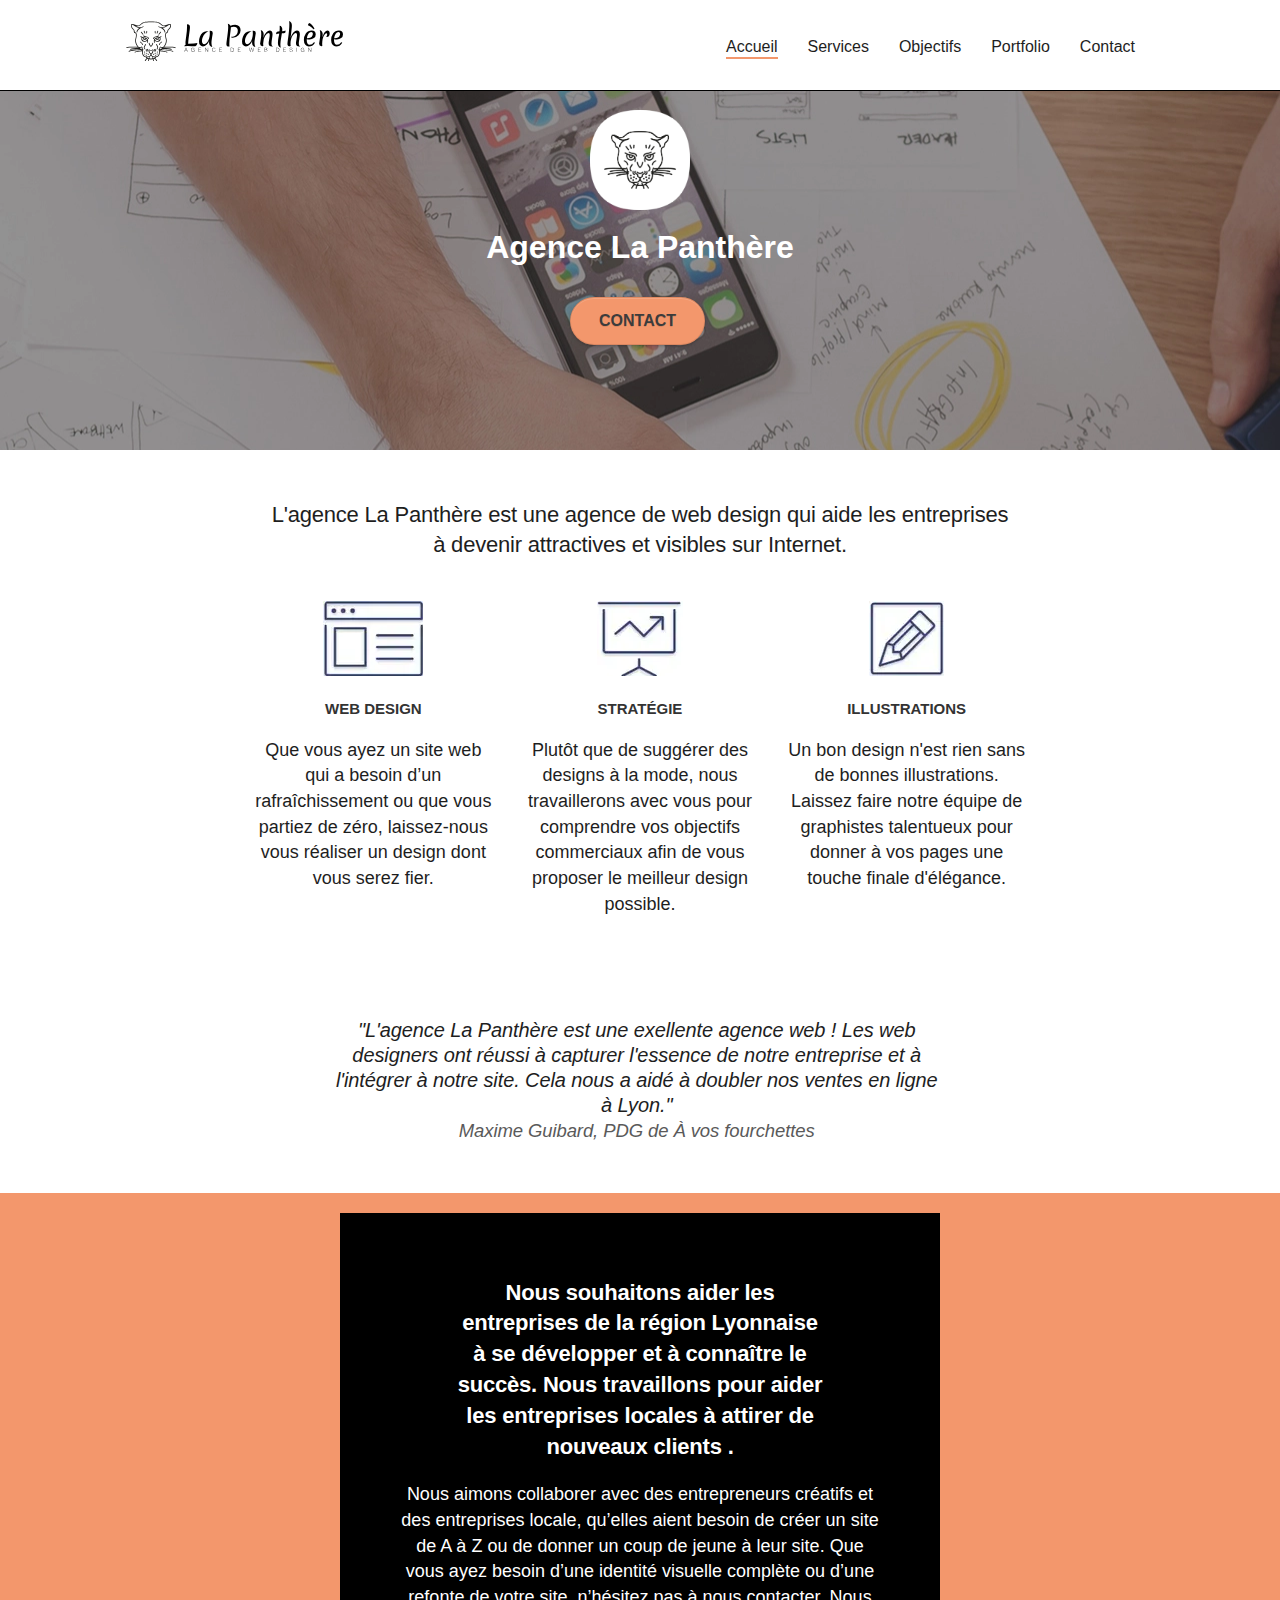
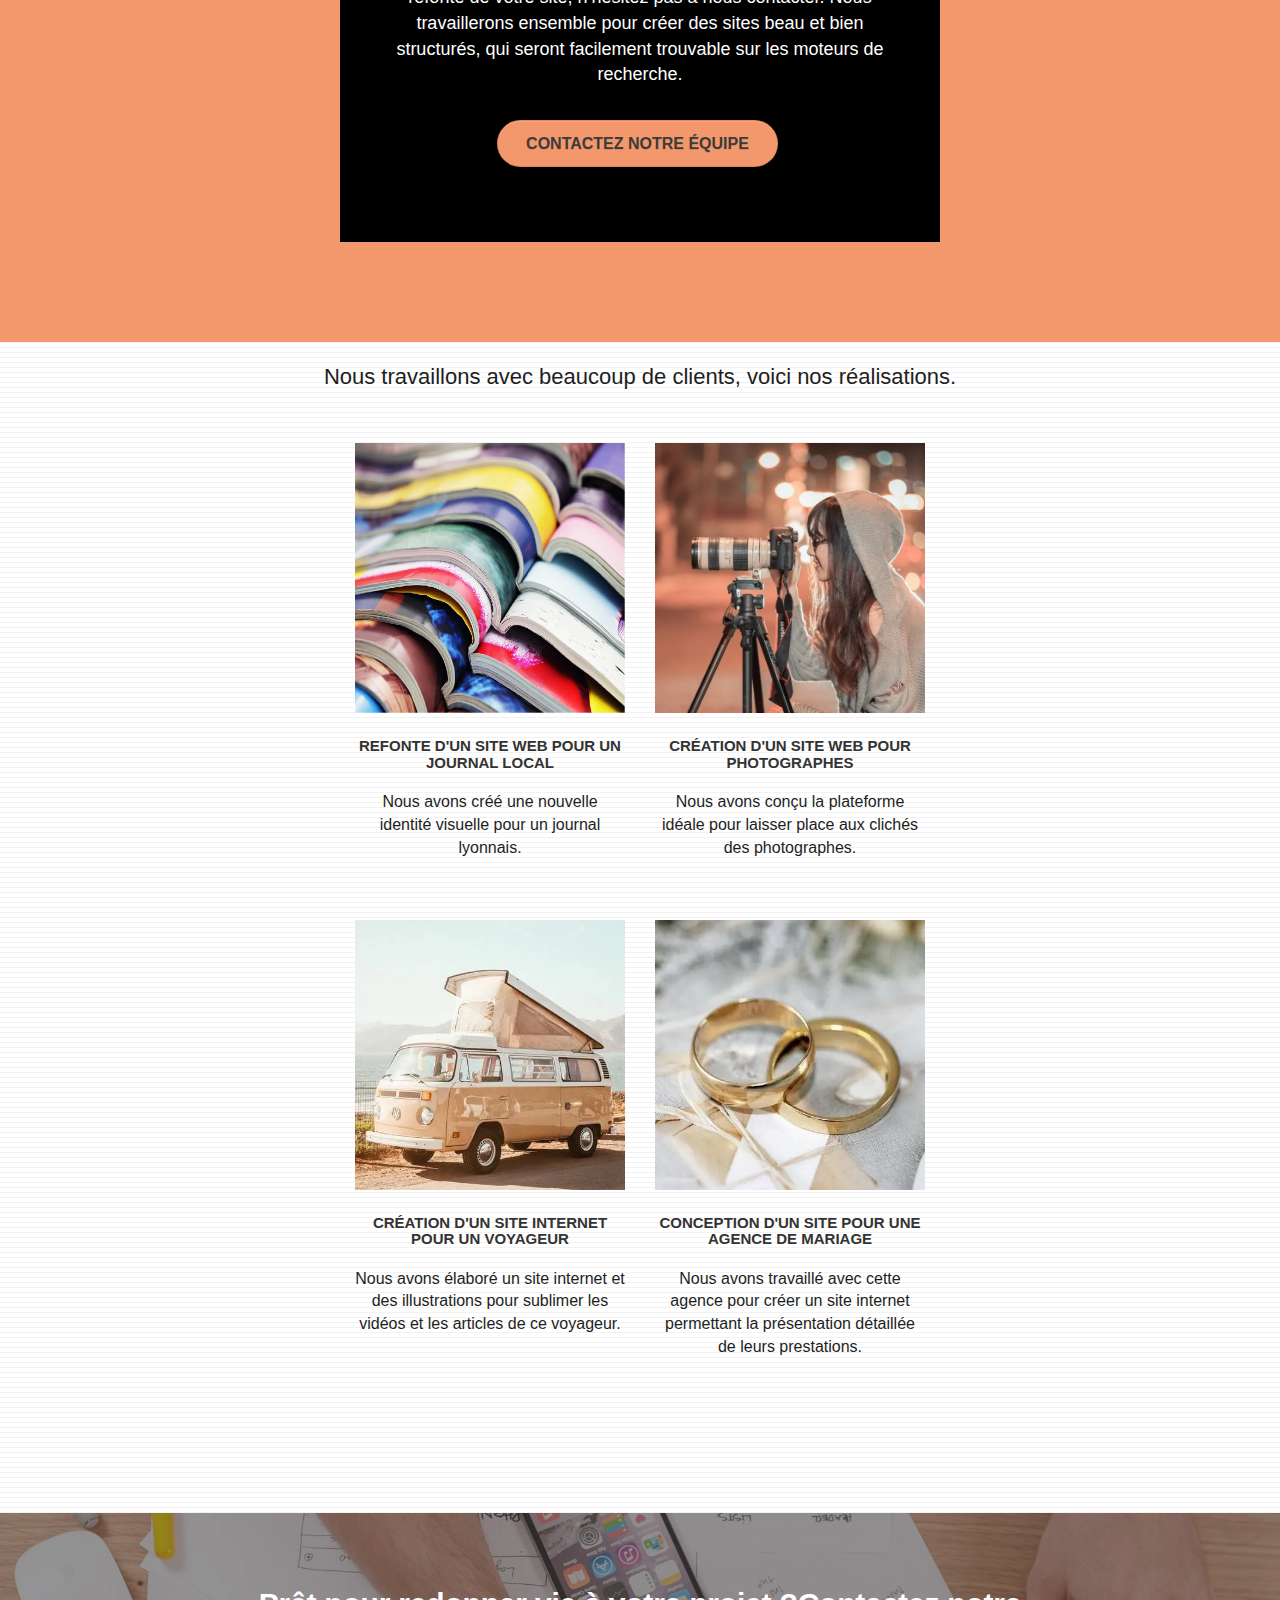
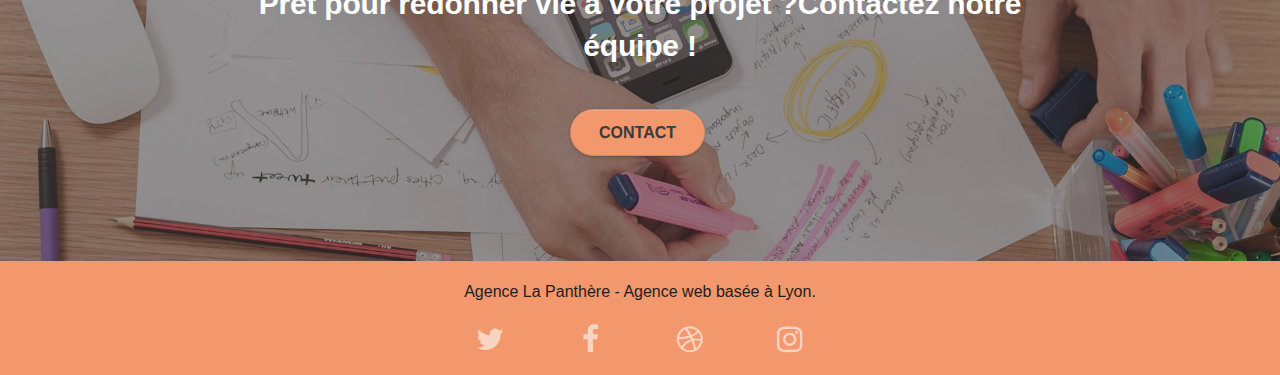
==== index.html @ 931d586c "minification css et bootstrap" ====
<!doctype html>
<html lang="fr">
<head>
    <meta charset="UTF-8">
	<meta name=”robots” content=”index,follow”>
    <meta name="description" content="La Panthere, la meilleure agence webdesign située à Lyon, experte dans la création des sites web pour votre succès.">
    <meta name="viewport" content="width=device-width, initial-scale=1.0, viewport-fit=cover">
    <link rel="shortcut icon" type="image/png" href="favicon.jpg">
    
	<link rel="stylesheet" type="text/css" href="./css/bootstrap-min.css">
	<link rel="stylesheet" type="text/css" href="./css/font-awesome.css">
	<link rel="stylesheet" type="text/css" href="./css/style-min.css">
	
    
	<script src="./js/jquery-2.1.0.js"></script>
	<script src="./js/bootstrap.js"></script>
	<script src="./js/blocs.js"></script>
	<script src="./js/jquery.touchSwipe.js" defer></script>
	<script src="./js/gmaps.js"></script>

    <title>Agence la panthère, meilleure entreprise de webdesign à Lyon</title>

    
<!-- Analytics -->

<!-- Google tag (gtag.js) -->
<script async src="https://www.googletagmanager.com/gtag/js?id=G-HRNPYXN7DV" defer></script>
<script>
  window.dataLayer = window.dataLayer || [];
  function gtag(){dataLayer.push(arguments);}
  gtag('js', new Date());

  gtag('config', 'G-HRNPYXN7DV');
</script>
 
<!-- Analytics END -->
    
</head>
<body>
<!-- Principal conteneur -->
<main class="page-container" id="Accueil">
	<!-- header -->
	<header class="bloc bgc-white l-bloc" id="bloc-0">
	  <div class="container bloc-sm">
		<nav class="navbar row">
		  <div class="navbar-header">
			<!-- <a class="navbar-brand" href="https://la-panthere.fr"
			  > -->
			  <img src="img/agence-la-panthere-monochrome.svg" alt="Logo de l'agence La Panthère de web design à Lyon, elle représente une tête de panthère" height="40">
		  <!-- </a> -->
			<button id="nav-toggle"type="button"class="ui-navbar-toggle navbar-toggle"data-toggle="collapse"data-target=".navbar-1">
			  <span class="sr-only">Toggle navigation</span>
			  <span class="icon-bar"></span>
			  <span class="icon-bar"></span>
			  <span class="icon-bar"></span>
			</button>
		  </div>
		  <div class="collapse navbar-collapse navbar-1 special-dropdown-nav">
			<ul class="site-navigation nav navbar-nav">
			 <li>
				<a href="#Accueil" class="item-nav item-nav1 active">Accueil</a>
			 </li>
			 <li>
				<a href="#Services" class="item-nav item-nav2">Services</a>
			 </li>
			 <li>
				<a href="#Objectifs"  class="item-nav item-nav3">Objectifs</a>
			 </li>
			 <li>
				<a href="#Portfolio" class="item-nav item-nav4" >Portfolio</a>
			 </li>
			 <li>
				<a href="contact.html" class="item-nav">Contact</a>
			 </li>
			</ul>
		  </div>
		</nav>
	  </div>
	</header>
	<!-- header END -->

	

	<!-- bloc-1-presentation -->
	<section class="bloc bgc-dark-slate-blue bg-banniere d-bloc bg-t-edge bloc-bg-texture texture-paper b-parallax"id="bloc-1-hero">
	  <div class="container bloc-lg">
		<div class="row tight-width-whitespace">
		  <div class="col-sm-12">
			<img src="img/logo.png"class="center-block image-resize-mode"width="100" alt="Agence La Panthère logo"/>
			<h1 class="text-center hero-bloc-text tc-white">
			  Agence La Panthère
			</h1>
			<form action="contact.html" class="text-center">
				<button type="submit" class="btn btn-lg btn-clean btn-rd cta-hero btn-atomic-tangerine">
				  Contact
				</button>
			</form>
		  </div>
		</div>
	  </div>
	</section>
	<!-- bloc-1-presentation END -->

	<!-- bloc-2-services -->
	<section class="bloc bgc-white l-bloc" id="Services">
	  <div class="container bloc-md">
		<div class="row">
		  <div class="col-sm-12 text-center">
			<h2>
			  L'agence La Panthère est une agence de web design qui aide les
			  entreprises à devenir attractives et visibles sur Internet.
			</h2>
		  </div>
		</div>
		<div class="row voffset-lg med-width-whitespace">
		  <div class="col-sm-4">
			<div class="text-center">
				<img src="img/icon1.webp" width="100" height="75" alt="Image représentant le Web Design">
			</div>
			<h3 class="mg-md text-center">Web design</h3>
			<p class="text-center font-18">
			  Que vous ayez un site web qui a besoin d&rsquo;un
			  rafraîchissement ou que vous partiez de zéro, laissez-nous vous
			  réaliser un design dont vous serez fier.
			</p>
		  </div>
		  <div class="col-sm-4">
			<div class="text-center">
				<img src="img/icon2.webp" width="86" height="75" alt="Image représentant la stratégie">
			</div>
			<h3 class="mg-md text-center">Stratégie</h3>
			<p class="text-center font-18">
			  Plutôt que de suggérer des designs à la mode, nous travaillerons
			  avec vous pour comprendre vos objectifs commerciaux afin de vous
			  proposer le meilleur design possible.<br />
			</p>
		  </div>
		  <div class="col-sm-4">
			<div class="text-center">
				<img src="img/icon3.webp" width="75" height="75" alt="Image représentant les illustrations">
			</div>
			<h3 class="mg-md text-center">Illustrations</h3>
			<p class="text-center font-18">
			  Un bon design n'est rien sans de bonnes illustrations. Laissez
			  faire notre équipe de graphistes talentueux pour donner à vos
			  pages une touche finale d'élégance.
			</p>
		  </div>
		</div>
		<div class="row voffset-lg voffset">
		  <div class="col-xs-12 col-md-8 col-md-offset-2 text-center">
			<blockquote>
			  <p class="font-20">
				"L'agence La Panthère est une exellente agence web ! Les web
				designers ont réussi à capturer l'essence de notre entreprise
				et à l'intégrer à notre site. Cela nous a aidé à doubler nos
				ventes en ligne à Lyon." <br />
				<span class="citation_author">Maxime Guibard, PDG de À vos fourchettes</span>
			  </p>
			</blockquote>
		  </div>
		</div>
	  </div>
	</section>
	<!-- bloc-2-services END -->

	<!--bloc-3- Objectives -->
	<section class="bloc tc-white bgc-atomic-tangerine bg-presentation d-bloc bloc-bg-texture texture-paper b-parallax"id="Objectifs">
	  <div class="container bloc-lg">
		<div class="row tight-width-whitespace black-background">
		  <div class="col-sm-12">
			<h2 class="mg-md text-center tc-white">
			  Nous souhaitons aider les entreprises de la région Lyonnaise à
			  se développer et à connaître le succès. Nous travaillons pour
			  aider les entreprises locales à attirer de nouveaux clients .<br />
			</h2>
			<p class="text-center white font-18">
			  Nous aimons collaborer avec des entrepreneurs créatifs et des
			  entreprises locale, qu’elles aient besoin de créer un site de A
			  à Z ou de donner un coup de jeune à leur site. Que vous ayez
			  besoin d’une identité visuelle complète ou d’une refonte de
			  votre site, n’hésitez pas à nous contacter. Nous travaillerons
			  ensemble pour créer des sites beau et bien structurés, qui
			  seront facilement trouvable sur les moteurs de recherche.
			  
			  <form action="contact.html" class="text-center">
				<button type="submit" class="btn btn-lg btn-clean btn-rd cta-hero btn-atomic-tangerine">
				  Contactez notre équipe
				</button>
			</form>
			  <br />
			</p>
		  </div>
		</div>
	  </div>
	</section>
	<!--bloc-3- Objectives END -->

	<!--bloc-4- Portfolio -->
	<section class="bloc bgc-white bg-lines-h2-bg bg-repeat l-bloc"id="Portfolio">
	  <div class="container bloc-lg">
		<div class="row">
		  <div class="col-sm-12 text-center">
			<h2>
			  Nous travaillons avec beaucoup de clients, voici nos
			  réalisations.
			</h2>
		  </div>
		</div>
		<div class="row tight-width-whitespace portfolio-row">
		  <div class="col-sm-6">
			<a href="#"data-lightbox="img/1.webp"data-gallery-id="gallery-1"data-caption="Refonte d'un site web pour un journal local"data-frame="snapshot-lb">
			  <img src="img/1.webp"alt="image représentant la refonte d'un site web journal"class="img-responsive portfolio-thumb" width="270" height="270" loading="lazy">
			</a>
			<h3 class="mg-md text-center">
			  Refonte d'un site web pour un journal local
			</h3>
			<p class="text-center font-16">
			  Nous avons créé une nouvelle identité visuelle pour un journal
			  lyonnais.
			</p>
		  </div>
		  <div class="col-sm-6">
			<a href="#"data-lightbox="img/2.webp"data-gallery-id="gallery-1"data-caption="Création d'un site web pour photographes"data-frame="snapshot-lb">
			  <img src="img/2.webp"class="img-responsive portfolio-thumb"alt="image représentant la création d'un site web pour photographes" width="270" height="270" loading="lazy">
			</a>
			<h3 class="mg-md text-center">
			  Création d'un site web pour photographes
			</h3>
			<p class="text-center font-16">
			  Nous avons conçu la plateforme idéale pour laisser place aux
			  clichés des photographes.
			</p>
		  </div>
		</div>
		<div class="row tight-width-whitespace portfolio-row">
		  <div class="col-sm-6">
			<a href="#"data-lightbox="img/3.webp"data-gallery-id="gallery-1"data-caption="Création d'un site internet pour un voyageur"data-frame="snapshot-lb">
			  <img src="img/3.webp"class="img-responsive portfolio-thumb"alt="image représentant la création d'un site web pour voyageur" width="270" height="270" loading="lazy">
			</a>
			<h3 class="mg-md text-center">
			  Création d'un site internet pour un voyageur
			</h3>
			<p class="font-16 text-center">
			  Nous avons élaboré un site internet et des illustrations pour
			  sublimer les vidéos et les articles de ce voyageur.
			</p>
		  </div>
		  <div class="col-sm-6">
			<a href="#"data-lightbox="img/4.webp"data-gallery-id="gallery-1"data-caption="Conception d'un site pour une agence de mariage"data-frame="snapshot-lb">
				<img src="img/4.webp"class="img-responsive portfolio-thumb"alt="image représentant la création d'un site web pour agence de mariage" width="270" height="270" loading="lazy">
		   </a>
			<h3 class="mg-md text-center">
			  Conception d'un site pour une agence de mariage
			</h3>
			<p class="font-16 text-center">
			  Nous avons travaillé avec cette agence pour créer un site
			  internet permettant la présentation détaillée de leurs
			  prestations.
			</p>
		  </div>
		</div>
	  </div>
	</section>
	<!--bloc-4- Portfolio END -->

	<!-- bloc-5-cta -->
	<section class="bloc bgc-dark-slate-blue bg-banniere d-bloc bloc-bg-texture texture-paper "id="bloc-5-cta">
	  <div class="container bloc-lg">
		<div class="row">
		  <h2 class="mg-md font-30 text-center ">
			Prêt pour redonner vie à votre projet ?Contactez notre
			équipe !
		  </h2>
			<form action="contact.html" class="col-sm-12 text-center">
				<button type="submit" class="btn btn-lg btn-clean btn-rd cta-hero btn-atomic-tangerine">
				  Contact
				</button>
			</form>
		</div>
	  </div>
	</section>
	<!-- bloc-5-cta END -->

	<!-- Footer - bloc-8 -->
	<footer class="bloc bgc-atomic-tangerine d-bloc" id="bloc-8">
	  <div class="container bloc-sm">
		<div class="row">
		  <div class="col-sm-12">
			<p class="text-center font-16 black margin">
			  Agence La Panthère - Agence web basée à Lyon.<br />
			</p>
			<div class="row row-social row-no-gutters social">
			  <div class="col-sm-3">
				<div class="text-center">
				  <a id="twitter"
					href="https://twitter.com/"
					aria-label="logo twitter"
					class="social icon-social">
					<span class="fa fa-twitter icon-md"></span>
				  </a>
				</div>
			  </div>
			  <div class="col-sm-3">
				<div class="text-center">
				  <a id="facebook"
					href="https://fr-fr.facebook.com/"
					class="social icon-social"
					aria-label="logo facebook">
					<span class="fa fa-facebook icon-md"></span>
				  </a>
				</div>
			  </div>
			  <div class="col-sm-3">
				<div class="text-center">
				  <a id="dribbble"
					href="https://dribbble.com/"
					class="social icon-social"
					aria-label="logo dribbble">
					<span class="fa fa-dribbble icon-md"></span>
				  </a>
				</div>
			  </div>
			  <div class="col-sm-3">
				<div class="text-center">
				  <a id="instagram"
					href="https://www.instagram.com/"
					class="social icon-social"
					aria-label="logo instagram">
					<span class="fa fa-instagram icon-md"></span>
				  </a>
				</div>
			  </div>
			</div>
		  </div>
		</div>
	  </div>
	</footer>
	<!-- Footer - bloc-8 END -->
</main>
<!-- Principal conteneur END -->
 </body>
</html>
---- css/style-min.css ----
body{margin:0;padding:0;background:#FFF;overflow-x:hidden;-webkit-font-smoothing:antialiased;-moz-osx-font-smoothing:grayscale}.font-30{font-size:30px}.font-20{font-size:20px}.font-18{font-size:18px}.font-16{font-size:16px}a,button{transition:all .3s ease-in-out;outline:none!important}a:hover{text-decoration:none;cursor:pointer}#page-loading-blocs-notifaction{position:fixed;top:0;bottom:0;width:100%;z-index:100000;background:#FFF url(../img/pageload-spinner.gif) no-repeat center center}.bloc{width:100%;clear:both;background:50% 50% no-repeat;padding:0 50px;-webkit-background-size:cover;-moz-background-size:cover;-o-background-size:cover;background-size:cover;position:relative}.bloc .container{padding-left:0;padding-right:0}.bloc-lg{padding:100px 50px}.bloc-md{padding:50px}.bloc-sm{padding:20px 50px}.bg-center,.bg-l-edge,.bg-r-edge,.bg-t-edge,.bg-b-edge,.bg-tl-edge,.bg-bl-edge,.bg-tr-edge,.bg-br-edge,.bg-repeat{-webkit-background-size:auto!important;-moz-background-size:auto!important;-o-background-size:auto!important;background-size:auto!important}.bg-repeat{background:repeat}.bg-t-edge{background:top no-repeat}.bloc-bg-texture::before{content:"";background-size:2px 2px;position:absolute;top:0;bottom:0;left:0;right:0}.texture-paper::before{background-size:280px 280px}.b-parallax{background-attachment:fixed}.d-bloc{color:rgba(255,255,255,.7)}.d-bloc button:hover{color:rgba(255,255,255,.9)}.d-bloc .icon-round,.d-bloc .icon-square,.d-bloc .icon-rounded,.d-bloc .icon-semi-rounded-a,.d-bloc .icon-semi-rounded-b{border-color:rgba(255,255,255,.9)}.d-bloc .divider-h span{border-color:rgba(255,255,255,.2)}.d-bloc .a-btn,.d-bloc .navbar a,.d-bloc .navbar-brand,.d-bloc a .icon-sm,.d-bloc a .icon-md,.d-bloc a .icon-lg,.d-bloc a .icon-xl,.d-bloc h1 a,.d-bloc h2 a,.d-bloc h3 a,.d-bloc h4 a,.d-bloc h5 a,.d-bloc h6 a,.d-bloc p a{color:rgba(255,255,255,.6)}.d-bloc .a-btn:hover,.d-bloc .navbar a:hover,.d-bloc .navbar-brand:hover,.d-bloc a:hover .icon-sm,.d-bloc a:hover .icon-md,.d-bloc a:hover .icon-lg,.d-bloc a:hover .icon-xl,.d-bloc h1 a:hover,.d-bloc h2 a:hover,.d-bloc h3 a:hover,.d-bloc h4 a:hover,.d-bloc h5 a:hover,.d-bloc h6 a:hover,.d-bloc p a:hover{color:rgba(255,255,255,1)}.d-bloc .navbar-toggle .icon-bar{background:rgba(255,255,255,1)}.d-bloc .btn-wire,.d-bloc .btn-wire:hover{color:rgba(255,255,255,1);border-color:rgba(255,255,255,1)}.d-bloc .panel{color:rgba(0,0,0,.5)}.d-bloc .panel button:hover{color:rgba(0,0,0,.7)}.d-bloc .panel icon{border-color:rgba(0,0,0,.7)}.d-bloc .panel .divider-h span{border-color:rgba(0,0,0,.1)}.d-bloc .panel .a-btn{color:rgba(0,0,0,.6)}.d-bloc .panel .a-btn:hover{color:rgba(0,0,0,1)}.d-bloc .panel .btn-wire,.d-bloc .panel .btn-wire:hover{color:rgba(0,0,0,.7);border-color:rgba(0,0,0,.3)}.d-bloc .panel,.l-bloc{color:rgba(0,0,0,.5)}.d-bloc .panel button:hover,.l-bloc button:hover{color:rgba(0,0,0,.7)}.l-bloc .icon-round,.l-bloc .icon-square,.l-bloc .icon-rounded,.l-bloc .icon-semi-rounded-a,.l-bloc .icon-semi-rounded-b{border-color:rgba(0,0,0,.7)}.d-bloc .panel .divider-h span,.l-bloc .divider-h span{border-color:rgba(0,0,0,.1)}.d-bloc .panel .a-btn,.l-bloc .a-btn,.l-bloc .navbar a,.l-bloc .navbar-brand,.l-bloc a .icon-sm,.l-bloc a .icon-md,.l-bloc a .icon-lg,.l-bloc a .icon-xl,.l-bloc h1 a,.l-bloc h2 a,.l-bloc h3 a,.l-bloc h4 a,.l-bloc h5 a,.l-bloc h6 a,.l-bloc p a{color:rgba(0,0,0,.6)}.d-bloc .panel .a-btn:hover,.l-bloc .a-btn:hover,.l-bloc .navbar a:hover,.l-bloc .navbar-brand:hover,.l-bloc a:hover .icon-sm,.l-bloc a:hover .icon-md,.l-bloc a:hover .icon-lg,.l-bloc a:hover .icon-xl,.l-bloc h1 a:hover,.l-bloc h2 a:hover,.l-bloc h3 a:hover,.l-bloc h4 a:hover,.l-bloc h5 a:hover,.l-bloc h6 a:hover,.l-bloc p a:hover{color:rgba(0,0,0,1)}.l-bloc .navbar-toggle .icon-bar{color:rgba(0,0,0,.6)}.d-bloc .panel .btn-wire,.d-bloc .panel .btn-wire:hover,.l-bloc .btn-wire,.l-bloc .btn-wire:hover{color:rgba(0,0,0,.7);border-color:rgba(0,0,0,.3)}.voffset{margin-top:30px}.voffset-lg{margin-top:80px}.row-no-gutters{margin-right:0;margin-left:0}.row.row-no-gutters>[class^="col-"],.row.row-no-gutters>[class*=" col-"]{padding-right:0;padding-left:0}#bloc-1-hero h1{font-size:32px}.navbar{margin-bottom:0;z-index:1}.navbar-brand{height:auto;padding:3px 15px;font-size:25px;font-weight:400;font-weight:600;line-height:44px}.navbar-brand img{max-height:200px;margin:0 5px 0 0;display:inline}.navbar-brand img[src$=svg]{min-width:100px}.nav-center .navbar-brand img{margin:0}.navbar .nav{padding-top:2px;margin-right:-16px;float:right;z-index:1}.nav>li{float:left;margin-top:4px;font-size:16px}.navbar-nav .open .dropdown-menu>li>a{text-align:inherit}.nav>li a:hover,.nav>li a:focus{background:transparent}.navbar-toggle{margin:10px 10px 0 0;border:0}.navbar-toggle:hover{background:transparent!important}.navbar-toggle .icon-bar{background-color:rgba(0,0,0,.5);width:26px}.nav-invert .navbar .nav{float:left}.nav-invert .navbar-header,.nav-invert .navbar-brand{float:right;position:relative;z-index:2}@media (min-width:768px){.site-navigation{position:absolute;top:50%;right:20px;transform:translate(0,-50%);-webkit-transform:translateY(-50%)}.nav>li .dropdown-menu a,.nav>li .dropdown-menu a:hover{color:#484848;padding:20px}.nav-invert .site-navigation{left:0;right:0}.nav-center{text-align:center}.nav-center .navbar-header{width:100%}.nav-center .navbar-header,.nav-center .navbar-brand,.nav-center .nav>li{float:none;display:inline-block}.nav-center .site-navigation{position:relative;width:100%;right:0;margin-right:0;margin-top:20px}.nav-center.mini-nav .navbar-toggle{float:none;margin:10px auto 0}}.nav>li>.dropdown a{background:none!important;display:block;padding:14px 15px}nav .caret{margin:0 5px}.dropdown-menu .dropdown-menu{top:-8px;left:100%}.dropdown-menu .dropmenu-flow-right{top:100%;left:0;margin-left:-1px;border-top-left-radius:0;border-top-right-radius:0}.dropdown-menu .dropdown span{border:4px solid #000;border-top-color:transparent;border-right-color:transparent;border-bottom-color:transparent;margin:6px -5px 0 0!important;float:right}.mg-md{margin-top:10px;margin-bottom:20px}.mg-lg{margin-top:10px;margin-bottom:40px}.btn{margin:0 5px 5px 0}.btn.pull-right{margin:0 0 5px 5px}.btn-d,.btn-d:hover,.btn-d:focus{color:#FFF;background:rgba(0,0,0,.3)}button{outline:none!important}.btn-rd{border-radius:40px}.btn-clean{border:1px solid rgba(0,0,0,.08);border-bottom-color:rgba(0,0,0,.1);text-shadow:0 1px 0 rgba(0,0,1,.1);box-shadow:0 1px 3px rgba(0,0,1,.25),inset 0 1px 0 0 rgba(255,255,255,.15)}.icon-md{font-size:30px!important}.icon-lg{font-size:60px!important}.sm-shadow{text-shadow:0 1px 2px rgba(0,0,0,.3)}.panel-sq,.panel-sq .panel-heading,.panel-sq .panel-footer{border-radius:0}.panel-rd{border-radius:30px}.panel-rd .panel-heading{border-radius:29px 29px 0 0}.panel-rd .panel-footer{border-radius:0 0 29px 29px}.form-control{border-color:rgba(0,0,0,.1);box-shadow:none}.scrollToTop{width:40px;height:40px;position:fixed;bottom:20px;right:20px;opacity:0;z-index:500;transition:all .3s ease-in-out}.scrollToTop span{margin-top:6px}.showScrollTop{font-size:14px;opacity:1}a[data-lightbox]{position:relative;display:block;text-align:center}a[data-lightbox]:hover::before{content:"+";font-family:"HelveticaNeue-Light","Helvetica Neue Light","Helvetica Neue",Helvetica,Arial;font-size:32px;width:50px;height:50px;margin-left:-25px;border-radius:50%;background:rgba(0,0,0,.6);color:#FFF;font-weight:100;z-index:1;position:absolute;top:50%;transform:translateY(-50%);-webkit-transform:translateY(-50%)}a[data-lightbox]:hover img{opacity:.6;-webkit-animation-fill-mode:none;animation-fill-mode:none}#lightbox-modal{display:flex;align-items:center}#lightbox-modal .modal-dialog{width:90%;max-width:900px;margin:0 auto 0}#lightbox-modal .modal-dialog img{max-height:90vh;margin:0 auto}.lightbox-caption{padding:20px;color:#FFF;background:rgba(0,0,0,.5);position:absolute;left:15px;right:15px;bottom:5px;display:flex;justify-content:center}.close-lightbox{color:#FFF;font-size:30px;position:absolute;top:20px;right:20px;z-index:20;background:rgba(0,0,0,.5);border:none;line-height:30px;padding:0 9px 5px;opacity:.3}.close-lightbox:hover,.next-lightbox:hover,.prev-lightbox:hover{opacity:1;color:#FFF}.next-lightbox,.prev-lightbox{font-size:20px;color:rgba(255,255,255,.9);background:rgba(0,0,0,.5);transition:all .2s ease-in-out;position:absolute;top:45%;z-index:1;opacity:.4}.next-lightbox{padding:6px 8px 1px 13px;right:25px}.prev-lightbox{padding:6px 13px 1px 10px;left:25px}.snapshot-lb .modal-body{padding-bottom:45px}.snapshot-lb .lightbox-caption{padding:0;color:rgba(0,0,0,.5);background:none}h1,h2,h3,h4,h5,h6,p,label,.btn,a{font-family:"helvetica";font-weight:400;color:rgb(30,30,30)!important}.container{max-width:1000px}.hero-bloc-text{font-size:38px}.hero-bloc-text-sub{font-size:36px}.statement-bloc-text{line-height:26px;font-style:italic;font-size:20px;text-align:center;font-weight:lighter;max-width:520px;margin:auto auto auto auto}p{font-size:16px}.tight-width-whitespace{max-width:600px;margin:auto auto auto auto}.h1{font-size:20px;font-family:"Open Sans"}.cta-hero{margin-top:22px;color:rgb(60,60,60)!important;text-transform:uppercase;padding:12px 28px 12px 28px;font-size:16px;font-weight:700}.social{max-width:400px;margin:auto auto auto auto}h2{font-size:22px;line-height:1.4em}h3{font-size:15px;text-transform:uppercase;font-weight:700;color:#333333!important}.med-width-whitespace{max-width:800px;margin:auto auto auto auto;box-shadow:0 0 0 #000}h1{color:#333333!important}h4{color:#333333!important}.icons{margin-bottom:14px;margin-top:24px}.white{color:#FFFFFF!important}.portfolio-thumb{margin-bottom:24px}.portfolio-row{margin-bottom:44px;margin-top:50px}.avatar{box-shadow:0 4px 9px rgba(0,0,0,.3)}.black-background{background-color:#000;padding:40px 40px 40px 40px}.bold-link{font-weight:900;text-decoration:underline!important}.bgc-white{background-color:#FFF}.bgc-dark-slate-blue{background-color:#364577}.bgc-atomic-tangerine{background-color:#F3976C}.tc-white{color:white!important;font-weight:900}.btn-atomic-tangerine{background:#F3976C;color:rgb(60,60,60)!important}.btn-atomic-tangerine:hover{background:#c27956!important;color:rgb(0,0,0)!important}.ltc-white{color:#FFFFFF!important}.ltc-white:hover{color:#cccccc!important}.ltc-atomic-tangerine{color:#F3976C!important}.ltc-atomic-tangerine:hover{color:#c27956!important}.icon-dark-slate-blue{color:#364577!important;border-color:#364577!important}.bg-dots-bg{background-image:url(../img/dots-bg.webp)}.bg-lines-h2-bg{background-image:url(../img/lines-h2-bg.webp)}.bg-banniere{background-image:url(../img/agence-la-panthere.webp)}.bg-presentation{background-image:url(../img/image-de-presentation.webp)}@media (max-width:1024px){.bloc{padding-left:20px;padding-right:20px}.bloc.full-width-bloc,.bloc-tile-2.full-width-bloc .container,.bloc-tile-3.full-width-bloc .container,.bloc-tile-4.full-width-bloc .container{padding-left:0;padding-right:0}}@media (max-width:992px) and (min-width:768px){.navbar .nav{max-width:80%}.nav-center.navbar .nav{max-width:100%}}@media only screen and (min-width:768px) and (max-width:1024px) and (orientation:landscape){.b-parallax{background-attachment:scroll}}@media only screen and (min-width:1024px) and (max-width:1366px) and (-webkit-min-device-pixel-ratio:1.5){.b-parallax{background-attachment:scroll}}@media (max-width:991px){.container{width:100%}.b-parallax{background-attachment:scroll}.page-container,#hero-bloc{overflow-x:hidden;position:relative}.bloc-group,.bloc-group .bloc{display:block;width:100%}.bloc-fill-screen .fill-bloc-top-edge,.bloc-fill-screen .fill-bloc-bottom-edge{padding:0 20px}}@media (max-width:767px){.page-container{overflow-x:hidden;position:relative}h1,h2,h3,h4,h5,h6,p,#disqus_thread{padding-left:10px!important;padding-right:10px!important}.b-parallax{background-attachment:scroll}.navbar .nav{padding-top:0;border-top:1px solid rgba(0,0,0,.2);float:none!important}.navbar.row{margin-left:0;margin-right:0}.site-navigation{position:inherit;transform:none;-webkit-transform:none;-ms-transform:none}.nav>li{margin-top:0;border-bottom:1px solid rgba(0,0,0,.1);background:rgba(0,0,0,.05);text-align:left;padding-left:15px;width:100%}.nav>li:hover{background:rgba(0,0,0,.08)}.dropdown .dropdown a .caret{float:none;margin:5px 0 0 10px!important;border:4px solid #000;border-bottom-color:transparent;border-right-color:transparent;border-left-color:transparent}#hero-bloc .navbar .nav{background:rgba(0,0,0,.8)}#hero-bloc .navbar .nav a{color:rgba(255,255,255,.6)}.hero{padding:50px 0}.hero-nav{left:-1px;right:-1px}.navbar-collapse{padding:0;overflow-x:hidden;-webkit-box-shadow:none;box-shadow:none}.navbar-brand img{max-height:40px;width:auto}.nav-invert .navbar-header{float:none;width:100%}.nav-invert .navbar-toggle{float:left;margin-left:10px}.bloc{padding-left:0;padding-right:0}.bloc-xxl,.bloc-xl,.bloc-lg{padding:40px 0}.bloc-sm,.bloc-md{padding-left:0;padding-right:0}.bloc-tile-2 .container,.bloc-tile-3 .container,.bloc-tile-4 .container,.bloc-fill-screen .fill-bloc-top-edge,.bloc-fill-screen .fill-bloc-bottom-edge{padding-left:0;padding-right:0}.a-block{padding:0 10px}.btn-dwn{display:none}.voffset{margin-top:5px}.voffset-md{margin-top:20px}.voffset-lg{margin-top:30px}form{padding:5px}.close-lightbox{display:inline-block}.blocsapp-device-iphone5{background-size:216px 425px;padding-top:60px;width:216px;height:425px}.blocsapp-device-iphone5 img{width:180px;height:320px}}@media (max-width:400px){.bloc{padding-left:0;padding-right:0}}@media (max-width:767px){.bloc-mob-center-text{text-align:center}}h2{margin:0 auto;width:75%;text-align:center;font-family:Helvetica,sans-serif;letter-spacing:-.2px}#Portfolio h2{width:75%;letter-spacing:0}blockquote{margin-bottom:0;padding-bottom:0;line-height:2.5rem;width:99%;border-left:none}blockquote p{font-size:2rem;font-style:italic;letter-spacing:-.1px;margin-bottom:0}.citation_author{font-size:1.85rem;color:rgb(90,90,90)! important}@media (max-width:330px){#bloc-0 img{width:180px;margin-right:0}h1{font-size:2rem}img.center-block.image-resize-mode{width:80px;width:80px}h2,#Portfolio h2,blockquote p,.citation_author{font-size:1.8rem}h2{width:90%}.row.row-adjust{flex-direction:column}.col-sm-4.links{margin-left:2rem}.portfolio-row{margin-bottom:10px;margin-top:10px}p.text-center.white{padding-left:0;padding-right:0}.col-sm-12{padding-left:0;padding-right:0}}@media (max-width:767px){.row.row-social{display:flex;flex-direction:row;justify-content:center}.icon-social{padding:0 2rem 0 2rem}}#bloc-5-cta h2{color:white!important;font-weight:900;margin-top:50px}#Objectifs h2{text-shadow:0 0 10px #000}#page_contact h1{color:rgb(30,30,30)!important;text-shadow:0 0 3px #fff}.p-contrast{color:black!important;text-shadow:0 0 1px #fff;font-weight:600;font-size:1.4rem;width:70%}.row.row-adjust{display:flex;justify-content:center}.col-sm-4{margin-top:4rem}.col-sm-4.links{width:max-content;margin-top:1rem}.col-sm-4.links ul{padding-left:1.2rem}.text-center.margin{margin-bottom:2rem}#bloc-7 h2{width:1000px;margin:0 auto;text-align:left;padding-left:5px!important;padding-top:3rem}.container.bloc-lg{padding-top:2rem}.item-nav{display:block;width:max-content;margin:0 auto}.item-nav:focus{border:2px solid #F3976C;border:2px solid rgb(255,134,47)}.item-nav::after{content:"";display:block;width:0%;height:2px;margin:0 auto;background-color:#F3976C;transition:width 0.3s ease-in-out}.item-nav:hover.item-nav::after{width:100%}.item-nav:active .item-nav::after{width:100%}.active.item-nav::after{width:100%}#bloc-0{position:fixed;z-index:999;border-bottom:solid 1px #000}#Services,#Objectifs,#Portfolio{scroll-margin:90px}#bloc-1-hero{padding-top:90px}#bloc-6{padding-top:90px}.border-seo:focus{border:2px solid #F3976C}.border-seo-focus{border:2px solid #fff}.seo-container{width:18rem;height:auto;margin:0 auto}#cta-hero,#link-objectives,#contact-bloc-5{position:relative}#link-objectives{display:block;width:fit-content;height:max-content;margin:0 auto}#cta-hero:after,#link-objectives:after,#contact-bloc-5:after{content:"";display:block;position:absolute;left:-20%;right:10%;bottom:10%;width:140%;border:1px solid #727272;transition:all 0.3s ease-in-out;opacity:0%}#cta-hero:after{height:180%;top:-40%}#link-objectives:after{height:300%;top:-100%}#contact-bloc-5:after{width:120%;height:160%;left:-10%;top:-30%}#cta-hero:focus{background:#c27956}#cta-hero:focus#cta-hero:after,#link-objectives:focus#link-objectives:after,#contact-bloc-5:focus#contact-bloc-5:after{opacity:100%;border:2px solid rgb(255,134,47)}.img-responsive{margin-bottom:0}#image-1:focus,#image-2:focus,#image-3:focus,#image-4:focus{border:3px solid rgb(255,134,47);margin-bottom:0}.mg-md{margin-top:2.5rem}#twitter:focus .fa,#dribbble:focus .fa,#facebook:focus .fa,#instagram:focus .fa{border:2px solid rgb(80,80,80)}input:focus,textarea:focus{border:2px solid rgb(255,134,47)!important}#btn-send:focus{border:2px solid rgb(80,80,80)}#nav-toggle:focus{border:2px solid rgb(255,134,47)}
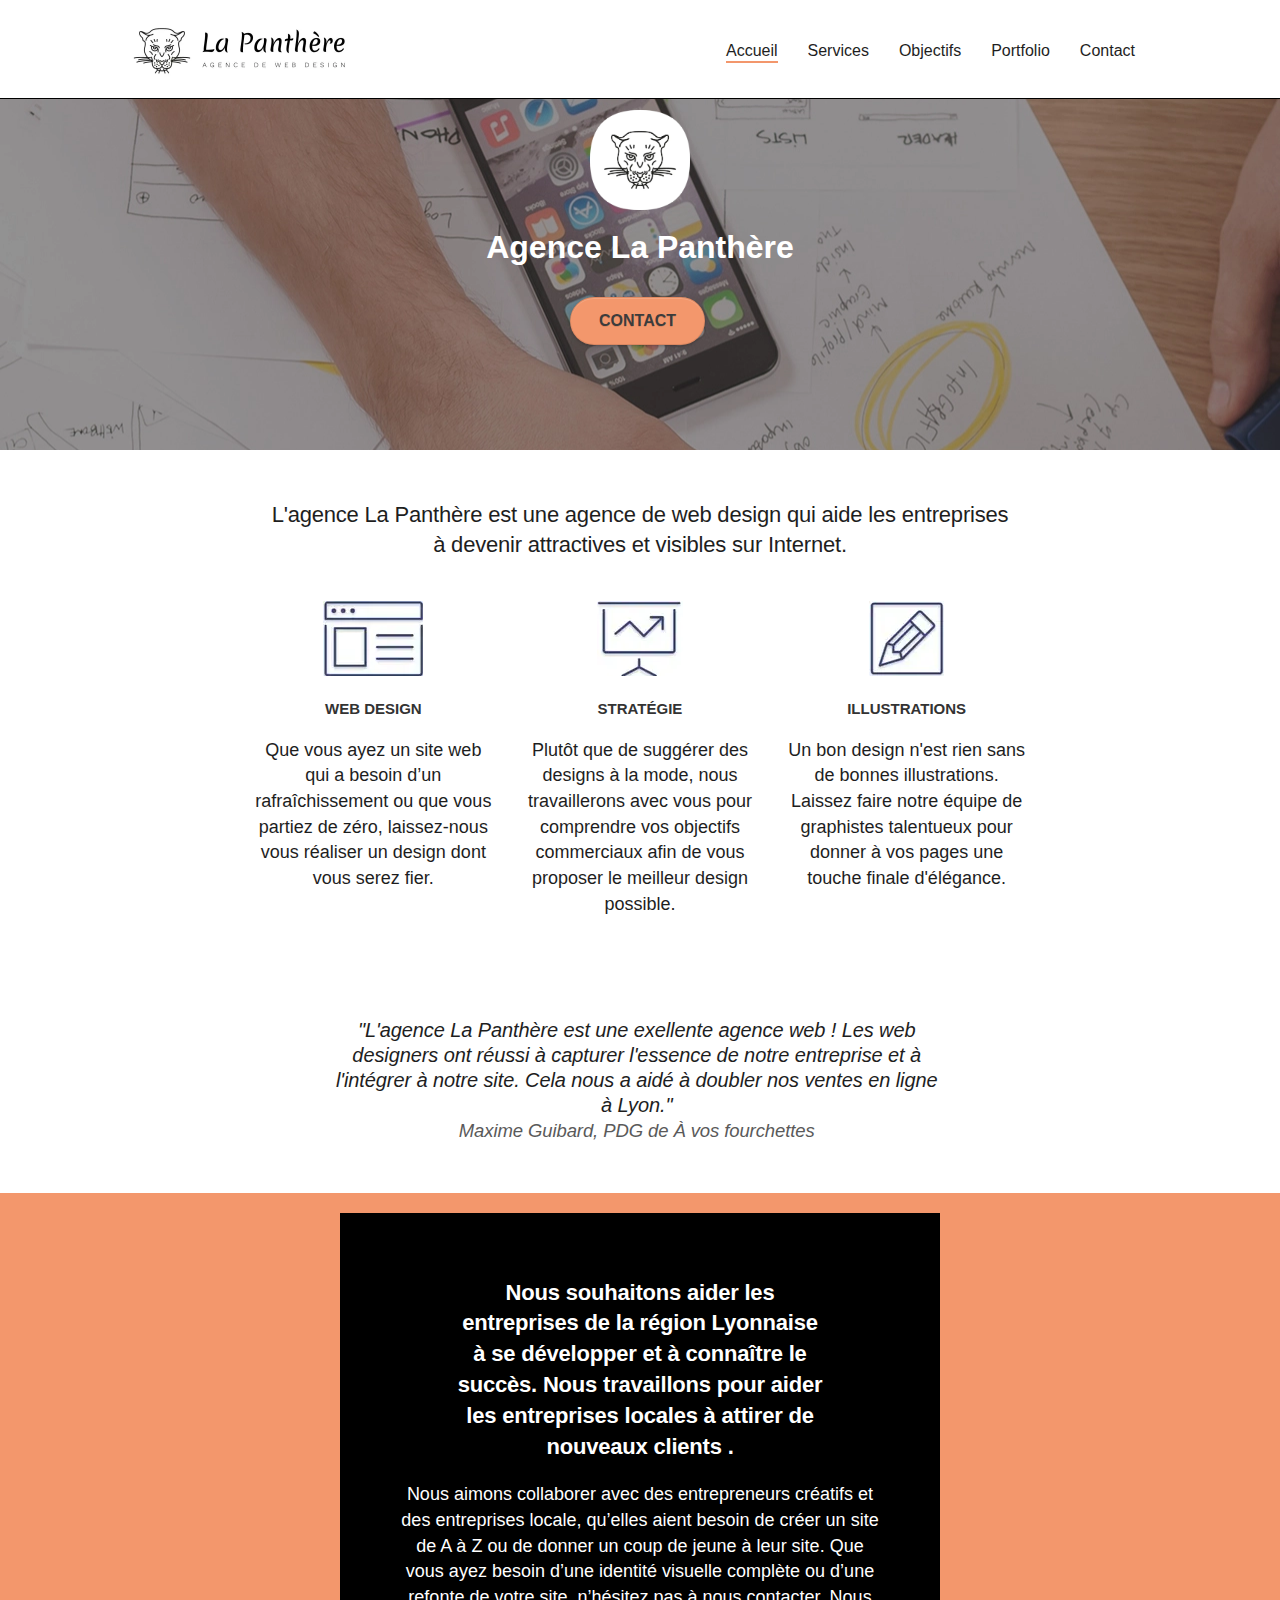
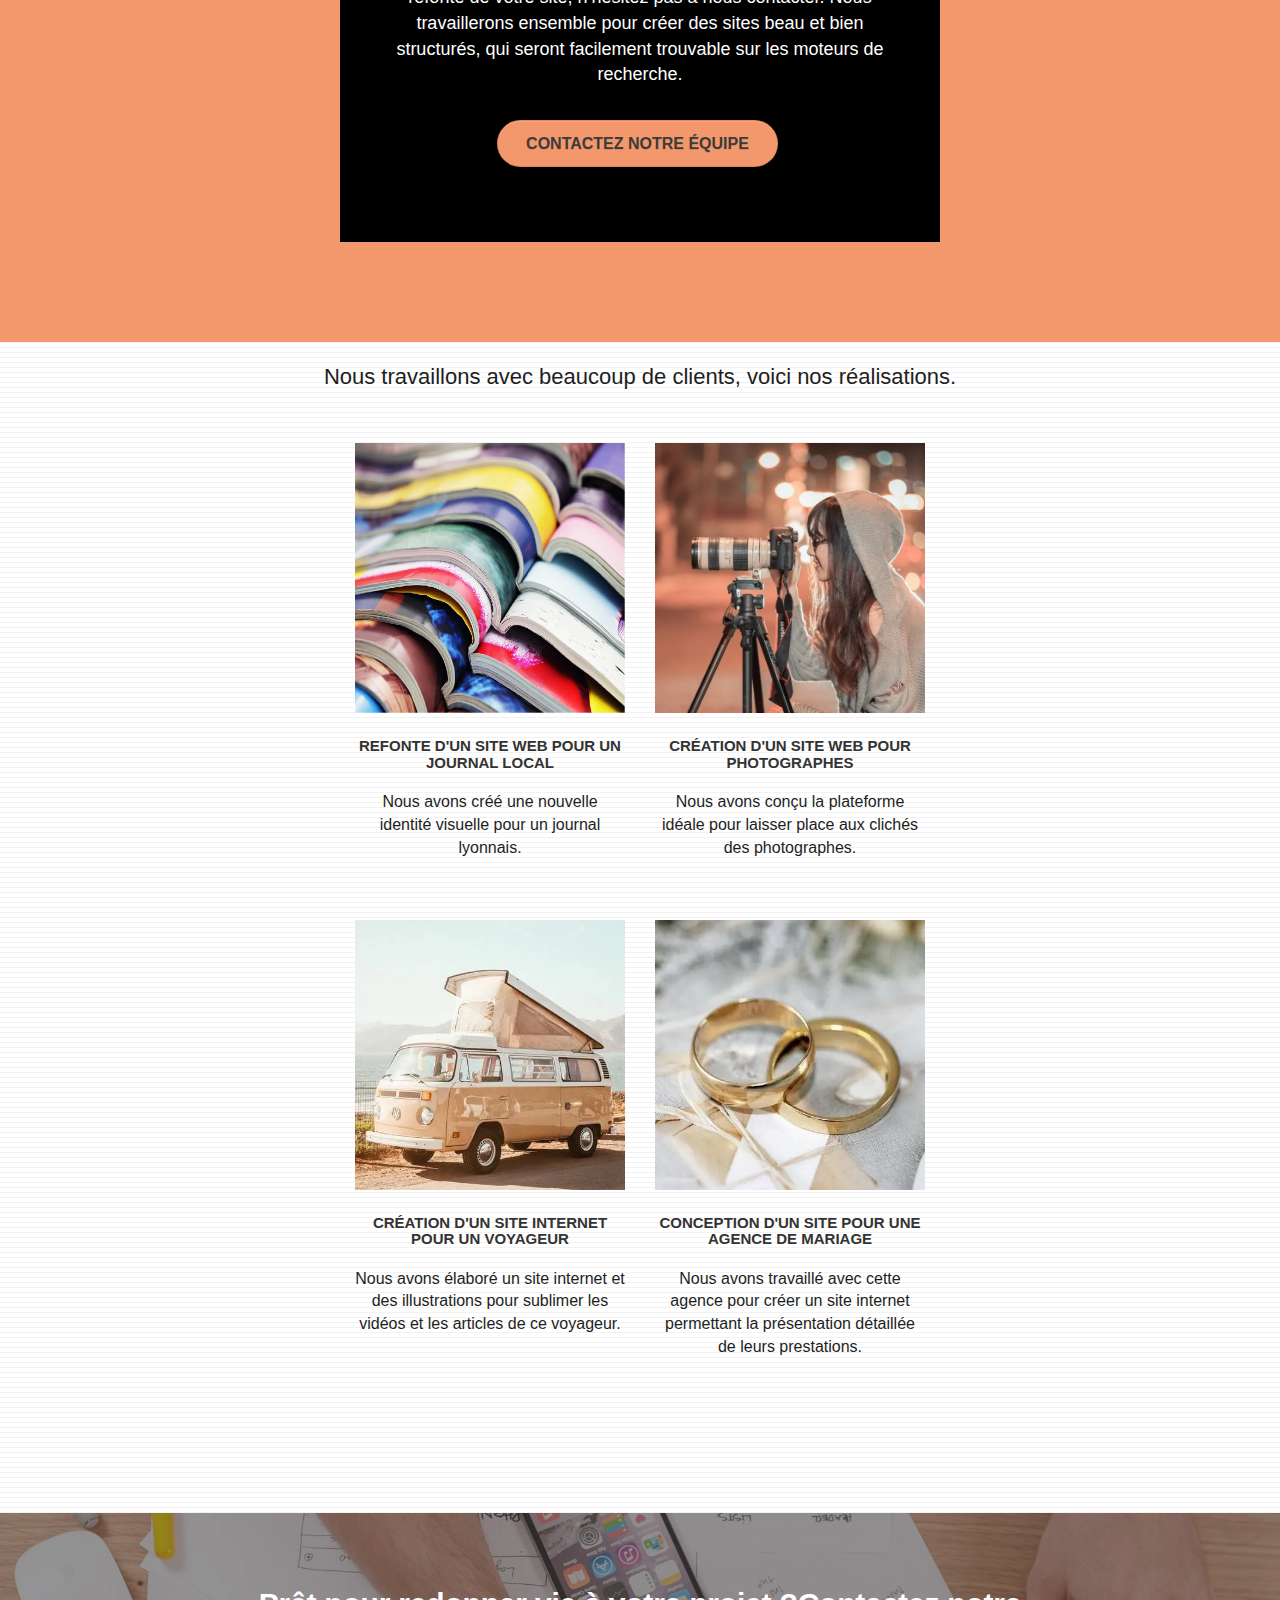
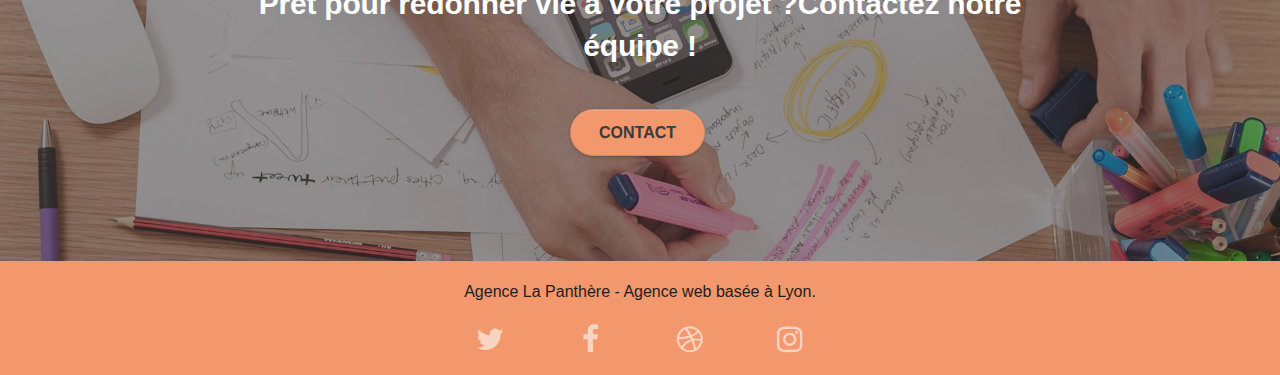
==== commit 41694e23: "minification des fichiers css et JS, redimensionnement icône et bannière" ====
--- a/index.html
+++ b/index.html
@@ -5,18 +5,20 @@
 	<meta name=”robots” content=”index,follow”>
     <meta name="description" content="La Panthere, la meilleure agence webdesign située à Lyon, experte dans la création des sites web pour votre succès.">
     <meta name="viewport" content="width=device-width, initial-scale=1.0, viewport-fit=cover">
-    <link rel="shortcut icon" type="image/png" href="favicon.jpg">
+    <link rel="shortcut icon" type="image/webp" href="favicon.webp">
     
-	<link rel="stylesheet" type="text/css" href="./css/bootstrap-min.css">
-	<link rel="stylesheet" type="text/css" href="./css/font-awesome.css">
+	<link rel="stylesheet" href="https://maxcdn.bootstrapcdn.com/bootstrap/3.3.5/css/bootstrap.min.css">
+	<!--<link rel="stylesheet" type="text/css" href="./css/bootstrap-min.css"> -->
+	<link rel="stylesheet" type="text/css" href="./css/font-awesome-min.css">
 	<link rel="stylesheet" type="text/css" href="./css/style-min.css">
 	
-    
-	<script src="./js/jquery-2.1.0.js"></script>
-	<script src="./js/bootstrap.js"></script>
-	<script src="./js/blocs.js"></script>
-	<script src="./js/jquery.touchSwipe.js" defer></script>
-	<script src="./js/gmaps.js"></script>
+    <script defer src="https://cdnjs.cloudflare.com/ajax/libs/jquery/2.1.0/jquery.min.js"></script>	 
+	<script defer src="https://maxcdn.bootstrapcdn.com/bootstrap/3.3.5/js/bootstrap.min.js"></script>
+	<!--<script defer src="./js/jquery-2.1.0-min.js"></script>
+	<script defer src="./js/bootstrap-min.js"></script>-->
+	<script defer src="./js/blocs-min.js"></script>
+	<script defer src="./js/jquery.touchSwipe-min.js"></script>
+	
 
     <title>Agence la panthère, meilleure entreprise de webdesign à Lyon</title>
 
@@ -44,10 +46,7 @@
 	  <div class="container bloc-sm">
 		<nav class="navbar row">
 		  <div class="navbar-header">
-			<!-- <a class="navbar-brand" href="https://la-panthere.fr"
-			  > -->
-			  <img src="img/agence-la-panthere-monochrome.svg" alt="Logo de l'agence La Panthère de web design à Lyon, elle représente une tête de panthère" height="40">
-		  <!-- </a> -->
+			  <img src="img/agence-la-panthere-banniere.webp" alt="bannière de l'Agence La Panthère" width="233" height="56">
 			<button id="nav-toggle"type="button"class="ui-navbar-toggle navbar-toggle"data-toggle="collapse"data-target=".navbar-1">
 			  <span class="sr-only">Toggle navigation</span>
 			  <span class="icon-bar"></span>
@@ -86,7 +85,7 @@
 	  <div class="container bloc-lg">
 		<div class="row tight-width-whitespace">
 		  <div class="col-sm-12">
-			<img src="img/logo.png"class="center-block image-resize-mode"width="100" alt="Agence La Panthère logo"/>
+			<img src="img/logo.webp"class="center-block image-resize-mode"width="100" height="100" alt="Logo de l'agence La Panthère de web design à Lyon, elle représente une tête de panthère"/>
 			<h1 class="text-center hero-bloc-text tc-white">
 			  Agence La Panthère
 			</h1>
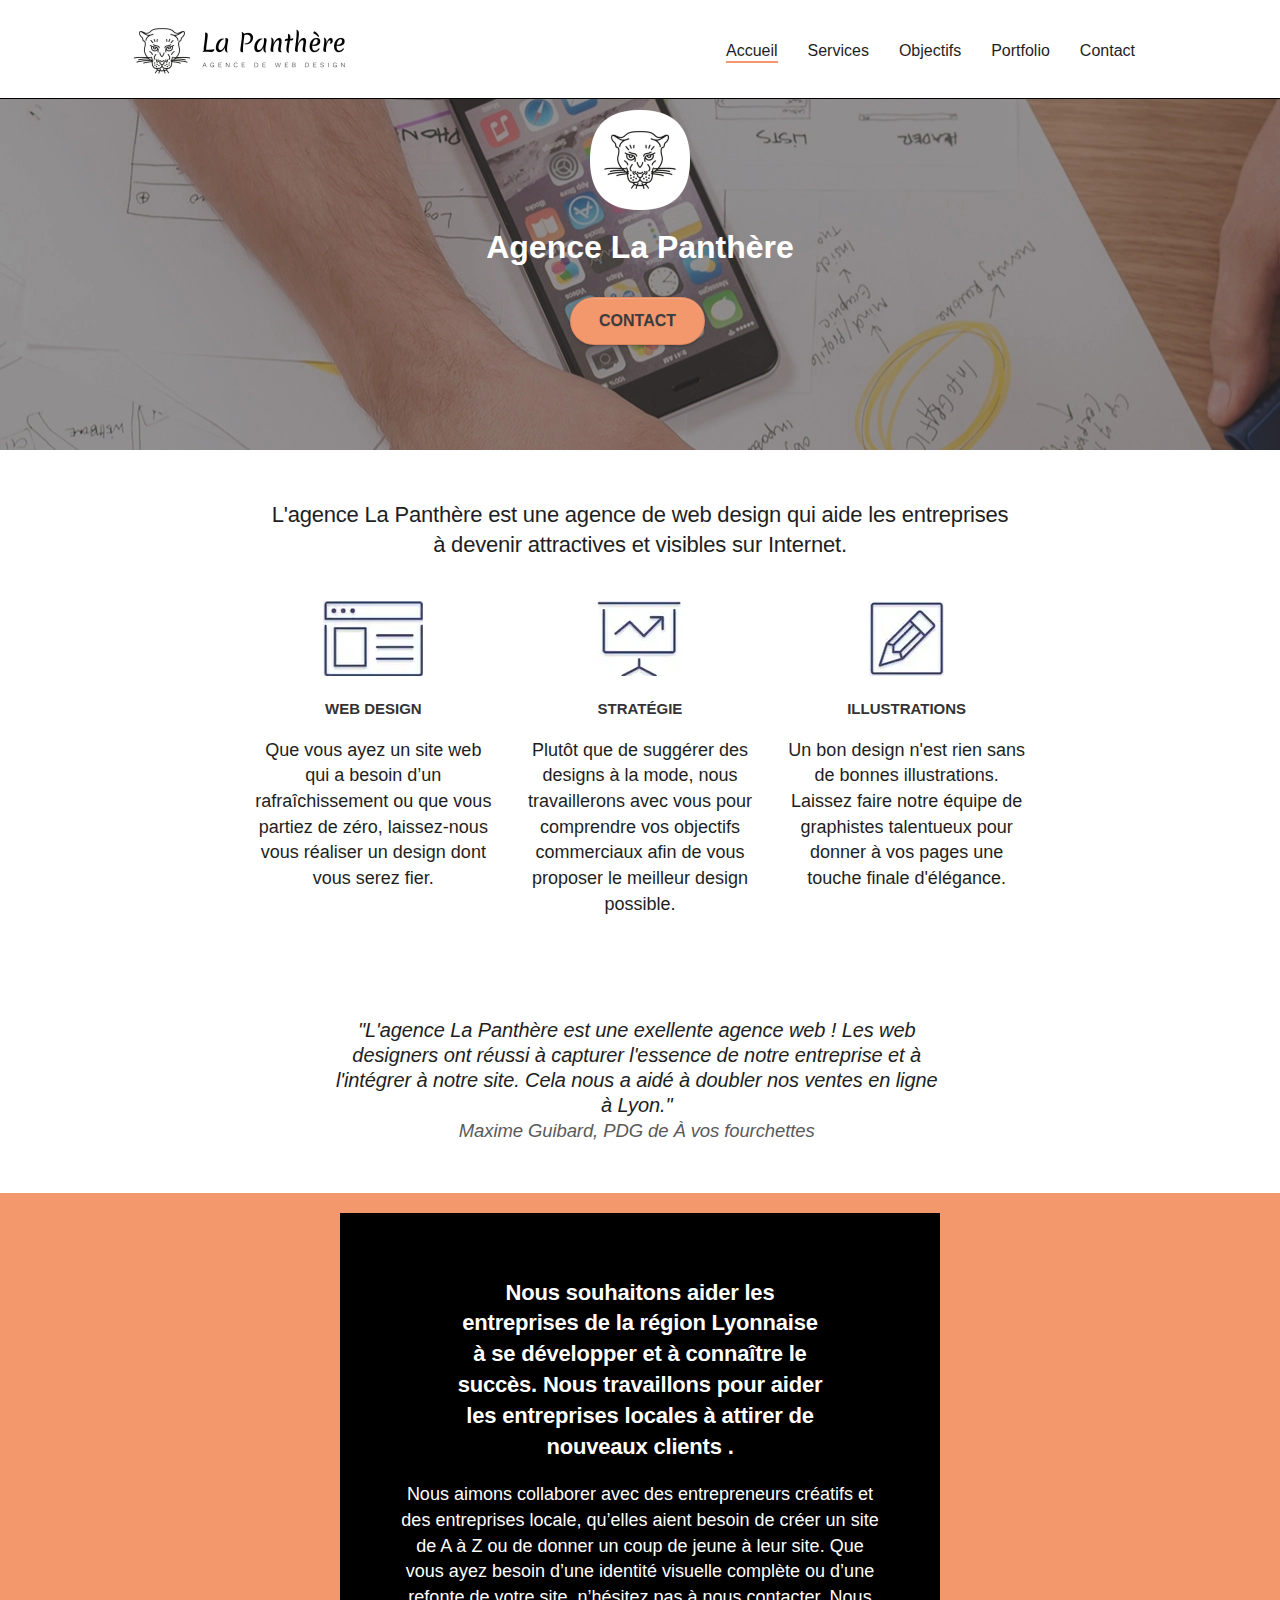
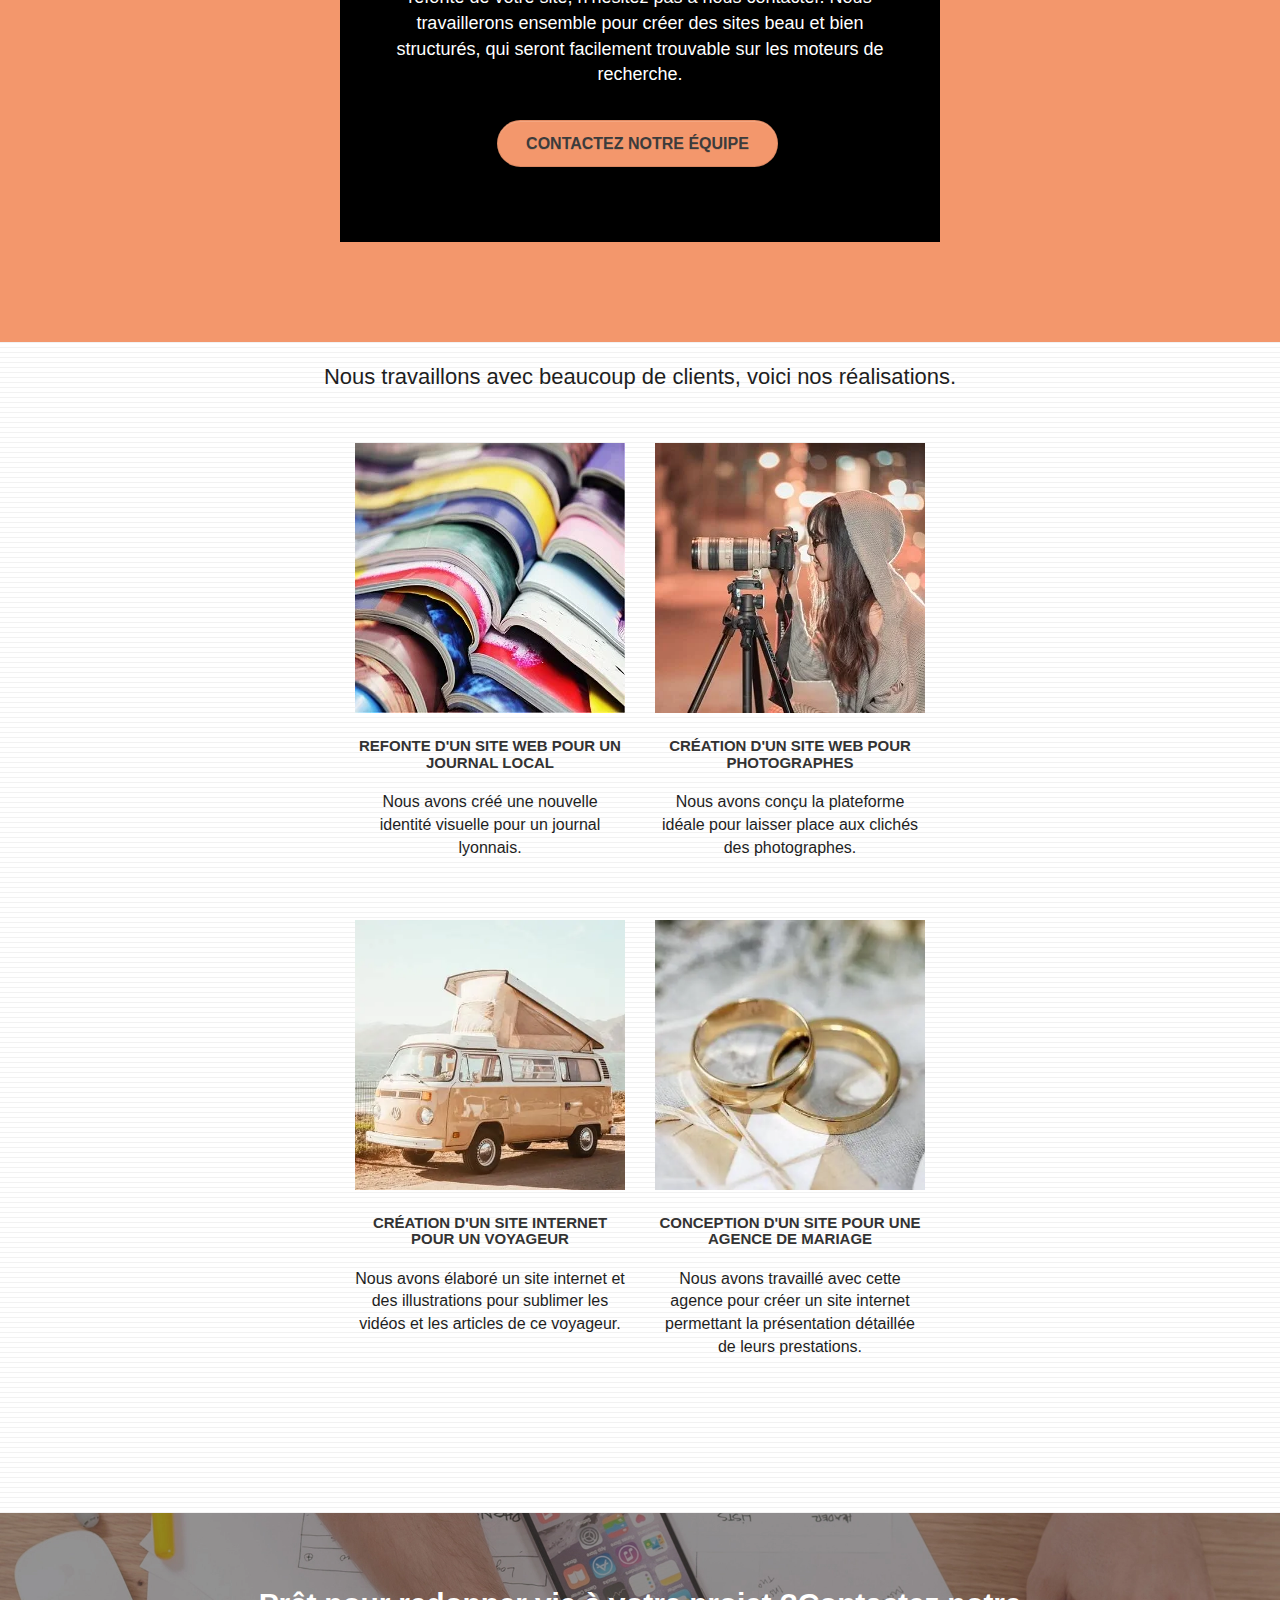
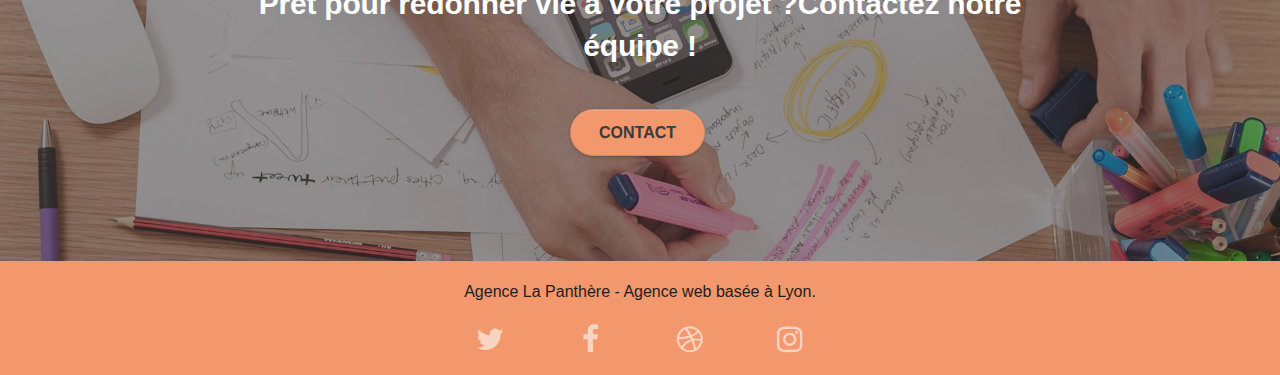
==== commit b87e4e52: "recalibrage image, conversion logo en webp" ====
--- a/index.html
+++ b/index.html
@@ -209,7 +209,7 @@
 		<div class="row tight-width-whitespace portfolio-row">
 		  <div class="col-sm-6">
 			<a href="#"data-lightbox="img/1.webp"data-gallery-id="gallery-1"data-caption="Refonte d'un site web pour un journal local"data-frame="snapshot-lb">
-			  <img src="img/1.webp"alt="image représentant la refonte d'un site web journal"class="img-responsive portfolio-thumb" width="270" height="270" loading="lazy">
+			  <img src="img/1-small.webp"alt="image représentant la refonte d'un site web journal"class="img-responsive portfolio-thumb" width="270" height="270" loading="lazy">
 			</a>
 			<h3 class="mg-md text-center">
 			  Refonte d'un site web pour un journal local
@@ -221,7 +221,7 @@
 		  </div>
 		  <div class="col-sm-6">
 			<a href="#"data-lightbox="img/2.webp"data-gallery-id="gallery-1"data-caption="Création d'un site web pour photographes"data-frame="snapshot-lb">
-			  <img src="img/2.webp"class="img-responsive portfolio-thumb"alt="image représentant la création d'un site web pour photographes" width="270" height="270" loading="lazy">
+			  <img src="img/2-small.webp"class="img-responsive portfolio-thumb"alt="image représentant la création d'un site web pour photographes" width="270" height="270" loading="lazy">
 			</a>
 			<h3 class="mg-md text-center">
 			  Création d'un site web pour photographes
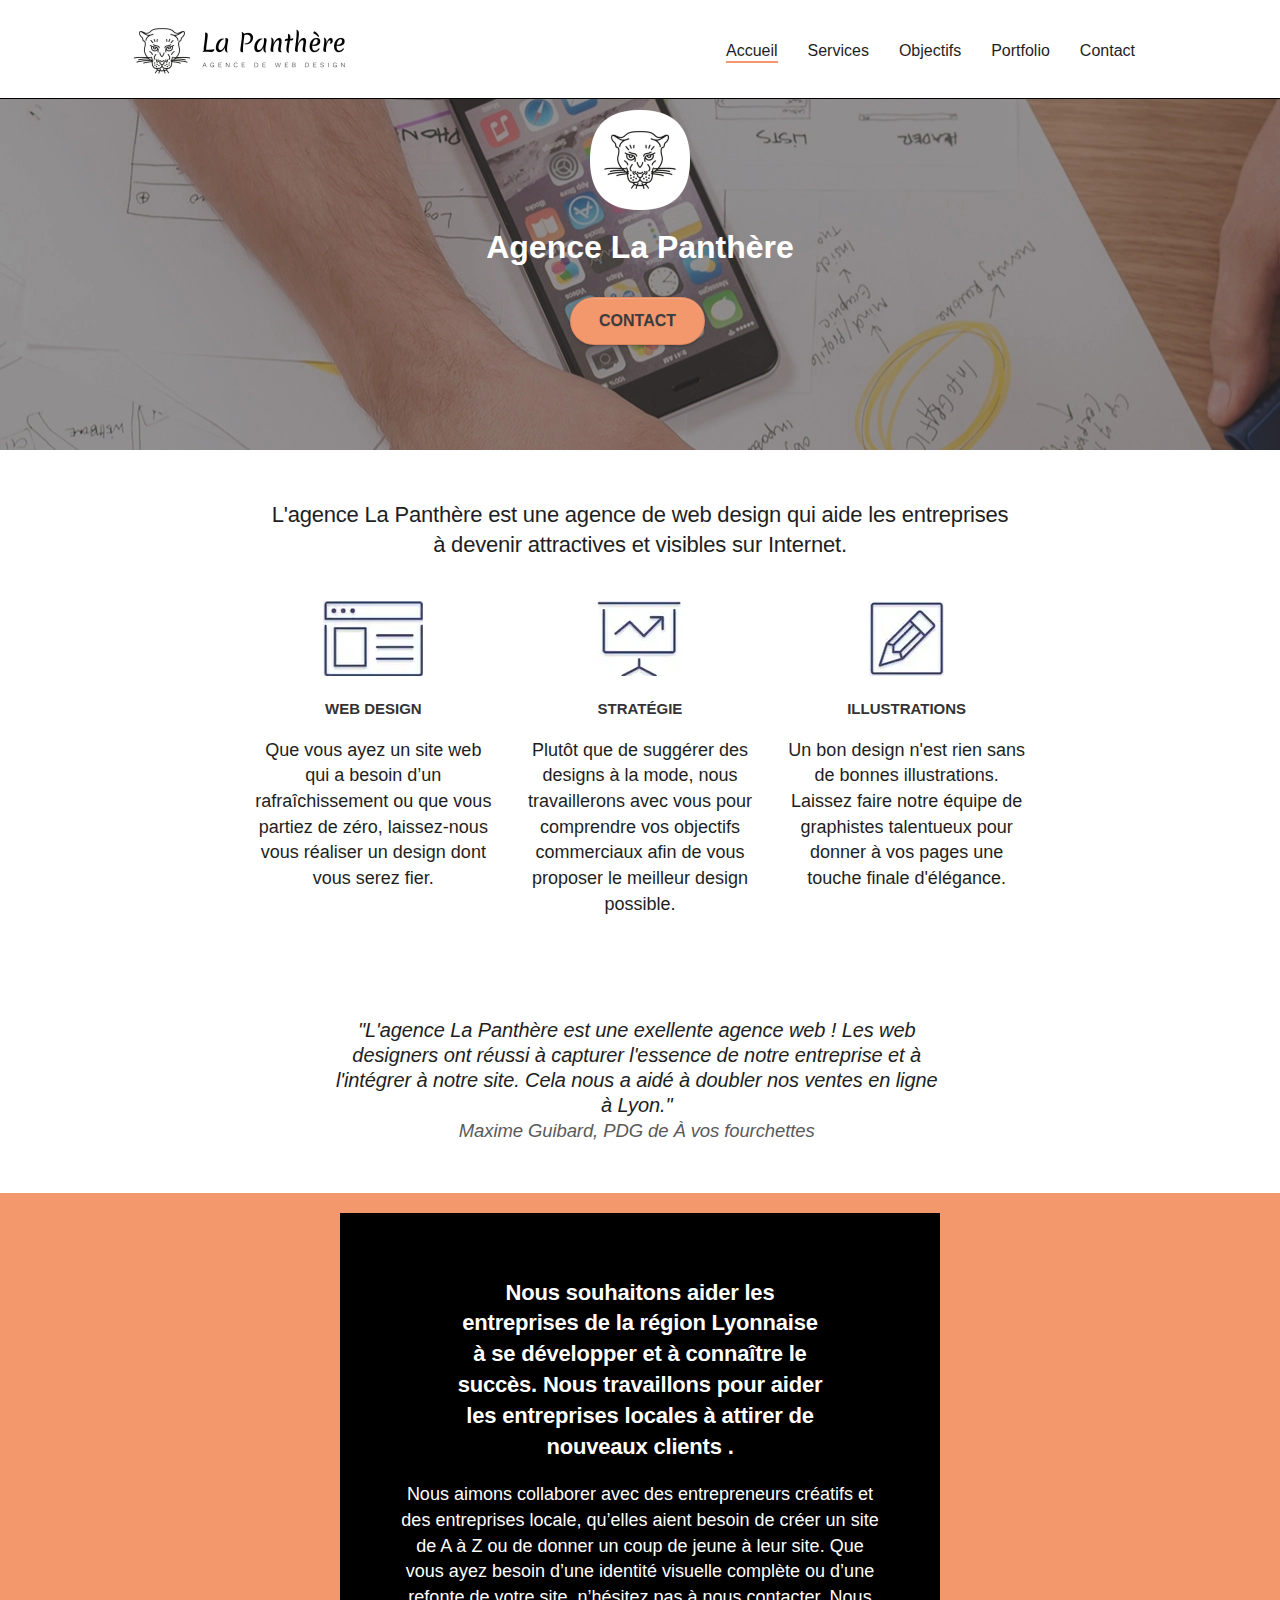
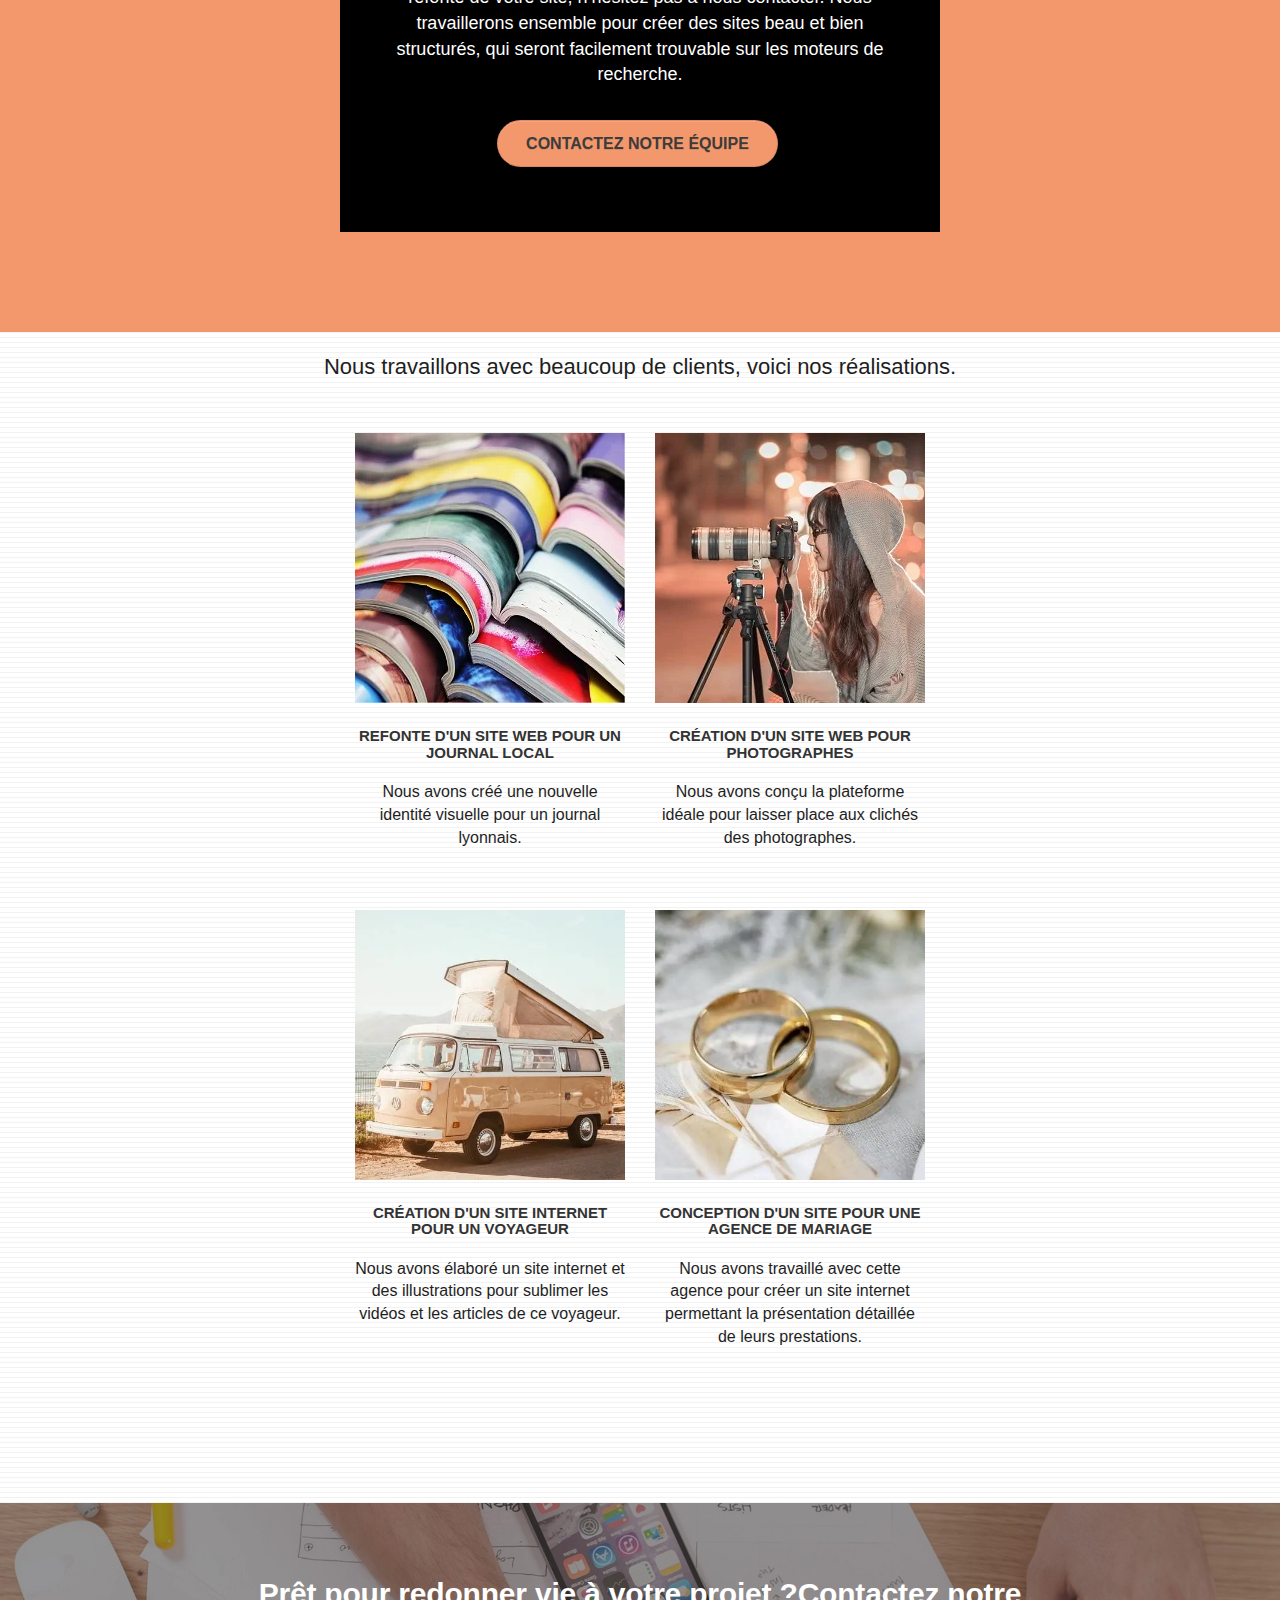
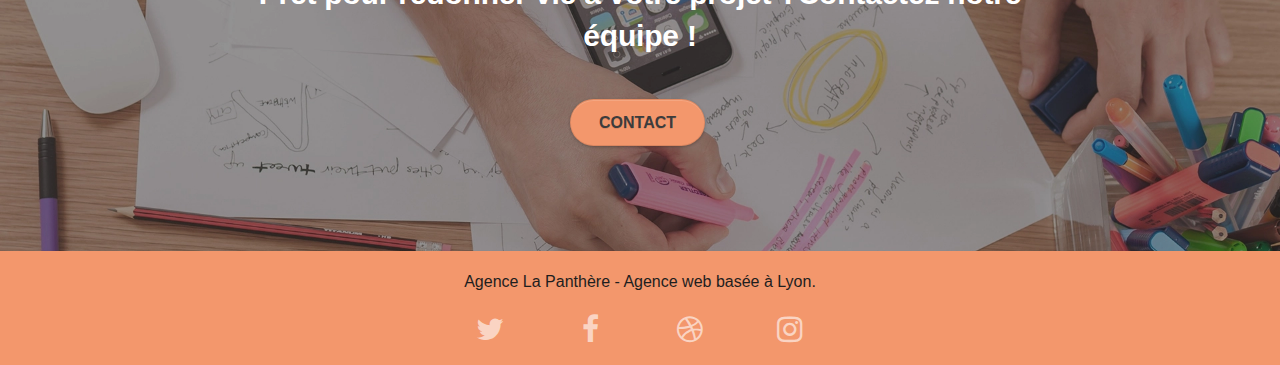
==== commit 3e45501c: "modif html pour W3C" ====
--- a/index.html
+++ b/index.html
@@ -47,7 +47,7 @@
 		<nav class="navbar row">
 		  <div class="navbar-header">
 			  <img src="img/agence-la-panthere-banniere.webp" alt="bannière de l'Agence La Panthère" width="233" height="56">
-			<button id="nav-toggle"type="button"class="ui-navbar-toggle navbar-toggle"data-toggle="collapse"data-target=".navbar-1">
+			<button id="nav-toggle" type="button" class="ui-navbar-toggle navbar-toggle" data-toggle="collapse" data-target=".navbar-1">
 			  <span class="sr-only">Toggle navigation</span>
 			  <span class="icon-bar"></span>
 			  <span class="icon-bar"></span>
@@ -81,11 +81,11 @@
 	
 
 	<!-- bloc-1-presentation -->
-	<section class="bloc bgc-dark-slate-blue bg-banniere d-bloc bg-t-edge bloc-bg-texture texture-paper b-parallax"id="bloc-1-hero">
+	<section class="bloc bgc-dark-slate-blue bg-banniere d-bloc bg-t-edge bloc-bg-texture texture-paper b-parallax" id="bloc-1-hero">
 	  <div class="container bloc-lg">
 		<div class="row tight-width-whitespace">
 		  <div class="col-sm-12">
-			<img src="img/logo.webp"class="center-block image-resize-mode"width="100" height="100" alt="Logo de l'agence La Panthère de web design à Lyon, elle représente une tête de panthère"/>
+			<img src="img/logo.webp" class="center-block image-resize-mode" width="100" height="100" alt="Logo de l'agence La Panthère de web design à Lyon, elle représente une tête de panthère">
 			<h1 class="text-center hero-bloc-text tc-white">
 			  Agence La Panthère
 			</h1>
@@ -131,7 +131,7 @@
 			<p class="text-center font-18">
 			  Plutôt que de suggérer des designs à la mode, nous travaillerons
 			  avec vous pour comprendre vos objectifs commerciaux afin de vous
-			  proposer le meilleur design possible.<br />
+			  proposer le meilleur design possible.<br>
 			</p>
 		  </div>
 		  <div class="col-sm-4">
@@ -153,7 +153,7 @@
 				"L'agence La Panthère est une exellente agence web ! Les web
 				designers ont réussi à capturer l'essence de notre entreprise
 				et à l'intégrer à notre site. Cela nous a aidé à doubler nos
-				ventes en ligne à Lyon." <br />
+				ventes en ligne à Lyon." <br>
 				<span class="citation_author">Maxime Guibard, PDG de À vos fourchettes</span>
 			  </p>
 			</blockquote>
@@ -164,14 +164,14 @@
 	<!-- bloc-2-services END -->
 
 	<!--bloc-3- Objectives -->
-	<section class="bloc tc-white bgc-atomic-tangerine bg-presentation d-bloc bloc-bg-texture texture-paper b-parallax"id="Objectifs">
+	<section class="bloc tc-white bgc-atomic-tangerine bg-presentation d-bloc bloc-bg-texture texture-paper b-parallax" id="Objectifs">
 	  <div class="container bloc-lg">
 		<div class="row tight-width-whitespace black-background">
 		  <div class="col-sm-12">
 			<h2 class="mg-md text-center tc-white">
 			  Nous souhaitons aider les entreprises de la région Lyonnaise à
 			  se développer et à connaître le succès. Nous travaillons pour
-			  aider les entreprises locales à attirer de nouveaux clients .<br />
+			  aider les entreprises locales à attirer de nouveaux clients .<br>
 			</h2>
 			<p class="text-center white font-18">
 			  Nous aimons collaborer avec des entrepreneurs créatifs et des
@@ -181,14 +181,13 @@
 			  votre site, n’hésitez pas à nous contacter. Nous travaillerons
 			  ensemble pour créer des sites beau et bien structurés, qui
 			  seront facilement trouvable sur les moteurs de recherche.
-			  
+			</p>
 			  <form action="contact.html" class="text-center">
 				<button type="submit" class="btn btn-lg btn-clean btn-rd cta-hero btn-atomic-tangerine">
 				  Contactez notre équipe
 				</button>
 			</form>
-			  <br />
-			</p>
+			  <br>
 		  </div>
 		</div>
 	  </div>
@@ -196,7 +195,7 @@
 	<!--bloc-3- Objectives END -->
 
 	<!--bloc-4- Portfolio -->
-	<section class="bloc bgc-white bg-lines-h2-bg bg-repeat l-bloc"id="Portfolio">
+	<section class="bloc bgc-white bg-lines-h2-bg bg-repeat l-bloc" id="Portfolio">
 	  <div class="container bloc-lg">
 		<div class="row">
 		  <div class="col-sm-12 text-center">
@@ -208,8 +207,8 @@
 		</div>
 		<div class="row tight-width-whitespace portfolio-row">
 		  <div class="col-sm-6">
-			<a href="#"data-lightbox="img/1.webp"data-gallery-id="gallery-1"data-caption="Refonte d'un site web pour un journal local"data-frame="snapshot-lb">
-			  <img src="img/1-small.webp"alt="image représentant la refonte d'un site web journal"class="img-responsive portfolio-thumb" width="270" height="270" loading="lazy">
+			<a href="#" data-lightbox="img/1.webp" data-gallery-id="gallery-1" data-caption="Refonte d'un site web pour un journal local" data-frame="snapshot-lb">
+			  <img src="img/1-small.webp" alt="image représentant la refonte d'un site web journal" class="img-responsive portfolio-thumb" width="270" height="270" loading="lazy">
 			</a>
 			<h3 class="mg-md text-center">
 			  Refonte d'un site web pour un journal local
@@ -220,8 +219,8 @@
 			</p>
 		  </div>
 		  <div class="col-sm-6">
-			<a href="#"data-lightbox="img/2.webp"data-gallery-id="gallery-1"data-caption="Création d'un site web pour photographes"data-frame="snapshot-lb">
-			  <img src="img/2-small.webp"class="img-responsive portfolio-thumb"alt="image représentant la création d'un site web pour photographes" width="270" height="270" loading="lazy">
+			<a href="#" data-lightbox="img/2.webp" data-gallery-id="gallery-1" data-caption="Création d'un site web pour photographes" data-frame="snapshot-lb">
+			  <img src="img/2-small.webp" class="img-responsive portfolio-thumb" alt="image représentant la création d'un site web pour photographes" width="270" height="270" loading="lazy">
 			</a>
 			<h3 class="mg-md text-center">
 			  Création d'un site web pour photographes
@@ -234,8 +233,8 @@
 		</div>
 		<div class="row tight-width-whitespace portfolio-row">
 		  <div class="col-sm-6">
-			<a href="#"data-lightbox="img/3.webp"data-gallery-id="gallery-1"data-caption="Création d'un site internet pour un voyageur"data-frame="snapshot-lb">
-			  <img src="img/3.webp"class="img-responsive portfolio-thumb"alt="image représentant la création d'un site web pour voyageur" width="270" height="270" loading="lazy">
+			<a href="#" data-lightbox="img/3.webp" data-gallery-id="gallery-1" data-caption="Création d'un site internet pour un voyageur" data-frame="snapshot-lb">
+			  <img src="img/3.webp" class="img-responsive portfolio-thumb" alt="image représentant la création d'un site web pour voyageur" width="270" height="270" loading="lazy">
 			</a>
 			<h3 class="mg-md text-center">
 			  Création d'un site internet pour un voyageur
@@ -246,8 +245,8 @@
 			</p>
 		  </div>
 		  <div class="col-sm-6">
-			<a href="#"data-lightbox="img/4.webp"data-gallery-id="gallery-1"data-caption="Conception d'un site pour une agence de mariage"data-frame="snapshot-lb">
-				<img src="img/4.webp"class="img-responsive portfolio-thumb"alt="image représentant la création d'un site web pour agence de mariage" width="270" height="270" loading="lazy">
+			<a href="#" data-lightbox="img/4.webp" data-gallery-id="gallery-1" data-caption="Conception d'un site pour une agence de mariage" data-frame="snapshot-lb">
+				<img src="img/4.webp" class="img-responsive portfolio-thumb" alt="image représentant la création d'un site web pour agence de mariage" width="270" height="270" loading="lazy">
 		   </a>
 			<h3 class="mg-md text-center">
 			  Conception d'un site pour une agence de mariage
@@ -264,7 +263,7 @@
 	<!--bloc-4- Portfolio END -->
 
 	<!-- bloc-5-cta -->
-	<section class="bloc bgc-dark-slate-blue bg-banniere d-bloc bloc-bg-texture texture-paper "id="bloc-5-cta">
+	<section class="bloc bgc-dark-slate-blue bg-banniere d-bloc bloc-bg-texture texture-paper" id="bloc-5-cta">
 	  <div class="container bloc-lg">
 		<div class="row">
 		  <h2 class="mg-md font-30 text-center ">
@@ -287,7 +286,7 @@
 		<div class="row">
 		  <div class="col-sm-12">
 			<p class="text-center font-16 black margin">
-			  Agence La Panthère - Agence web basée à Lyon.<br />
+			  Agence La Panthère - Agence web basée à Lyon.<br>
 			</p>
 			<div class="row row-social row-no-gutters social">
 			  <div class="col-sm-3">
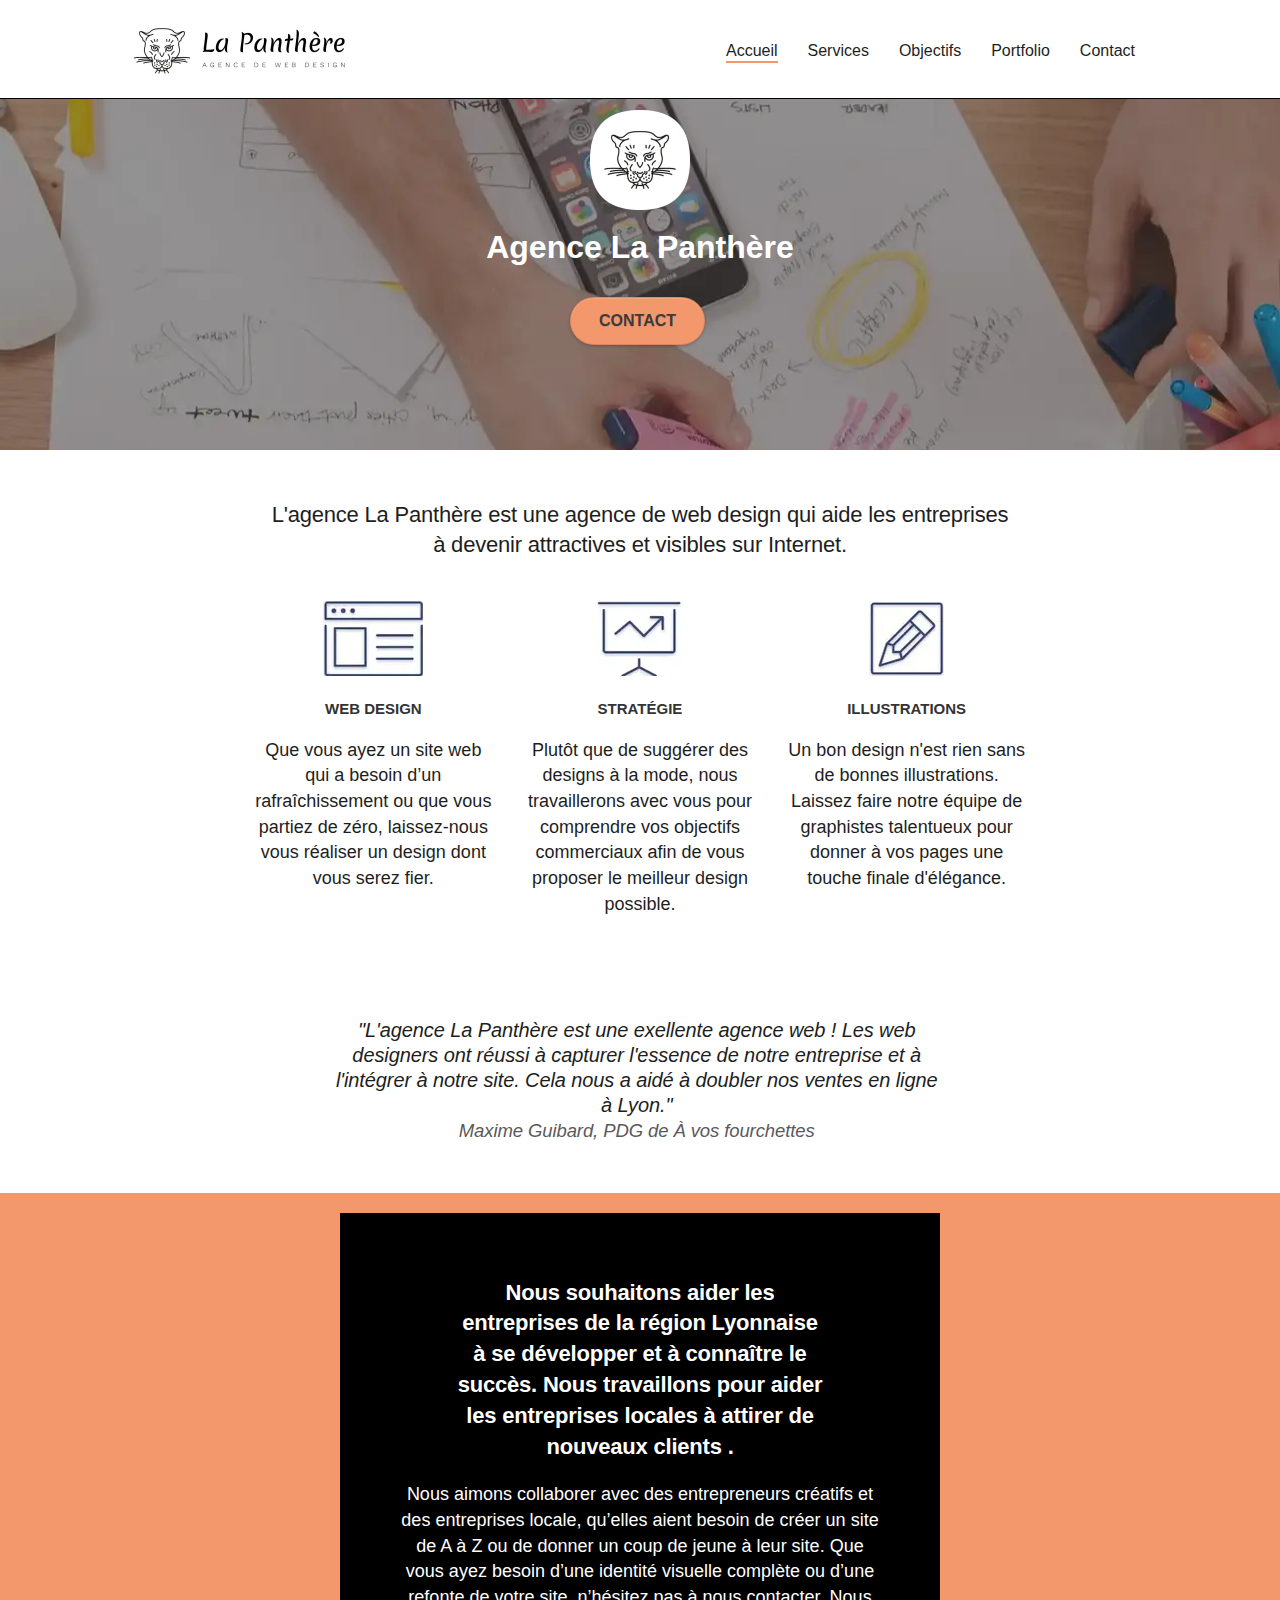
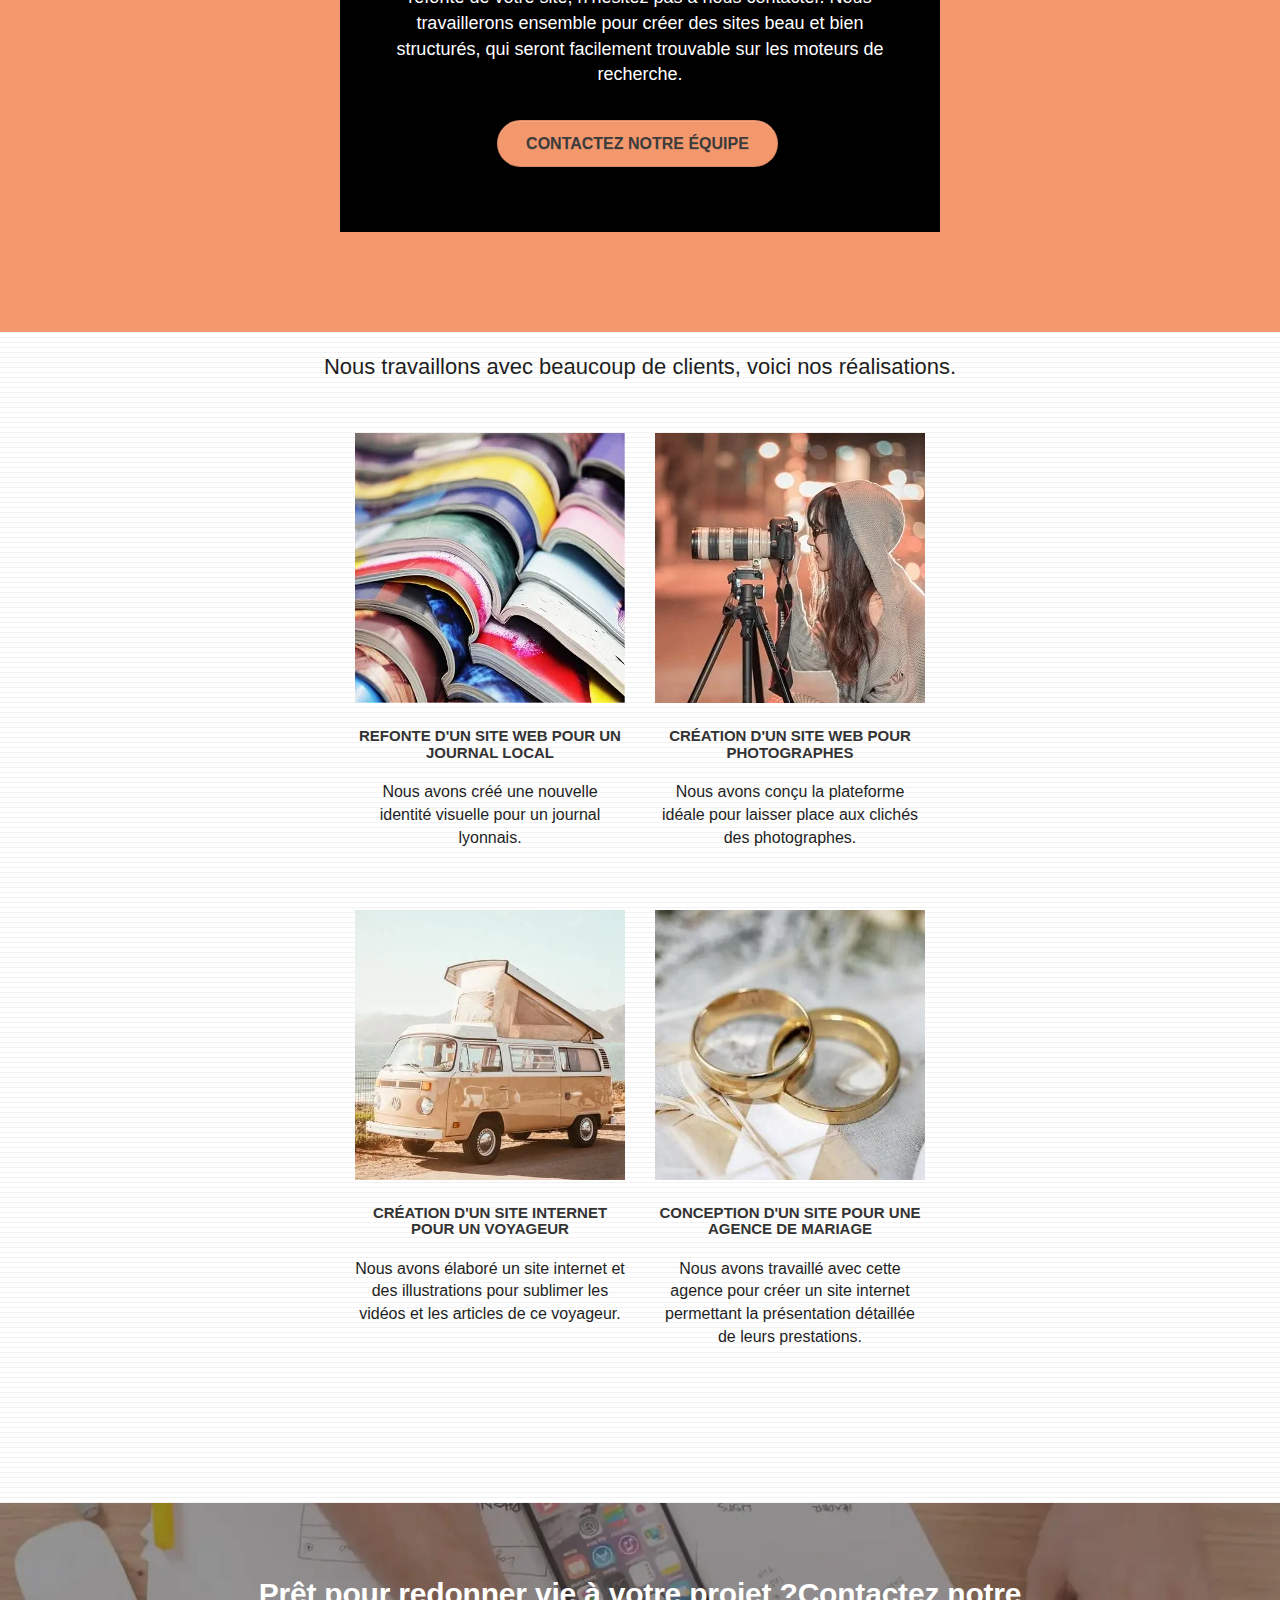
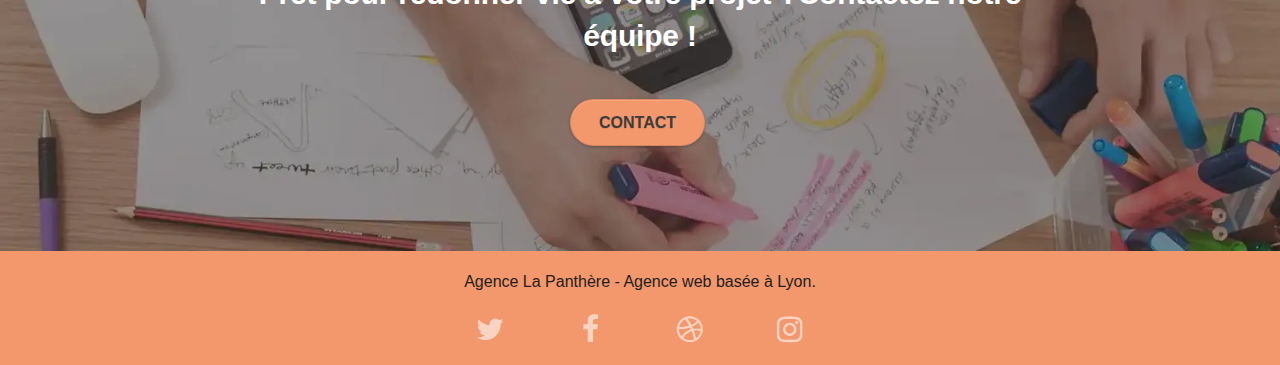
==== commit f2bcb8c4: "modif wave" ====
--- a/index.html
+++ b/index.html
@@ -7,11 +7,12 @@
     <meta name="viewport" content="width=device-width, initial-scale=1.0, viewport-fit=cover">
     <link rel="shortcut icon" type="image/webp" href="favicon.webp">
     
+	<link rel="preload" href="https://maxcdn.bootstrapcdn.com/bootstrap/3.3.5/css/bootstrap.min.css" as="style" onload="this.onload=null;this.rel='stylesheet'">
 	<link rel="stylesheet" href="https://maxcdn.bootstrapcdn.com/bootstrap/3.3.5/css/bootstrap.min.css">
 	<!--<link rel="stylesheet" type="text/css" href="./css/bootstrap-min.css"> -->
 	<link rel="stylesheet" type="text/css" href="./css/font-awesome-min.css">
+	<link rel="preload" href="./css/style-min.css" as="style" onload="this.onload=null;this.rel='stylesheet'">
 	<link rel="stylesheet" type="text/css" href="./css/style-min.css">
-	
     <script defer src="https://cdnjs.cloudflare.com/ajax/libs/jquery/2.1.0/jquery.min.js"></script>	 
 	<script defer src="https://maxcdn.bootstrapcdn.com/bootstrap/3.3.5/js/bootstrap.min.js"></script>
 	<!--<script defer src="./js/jquery-2.1.0-min.js"></script>
@@ -26,7 +27,7 @@
 <!-- Analytics -->
 
 <!-- Google tag (gtag.js) -->
-<script async src="https://www.googletagmanager.com/gtag/js?id=G-HRNPYXN7DV" defer></script>
+<script defer async src="https://www.googletagmanager.com/gtag/js?id=G-HRNPYXN7DV"></script>
 <script>
   window.dataLayer = window.dataLayer || [];
   function gtag(){dataLayer.push(arguments);}
--- a/css/style-min.css
+++ b/css/style-min.css
@@ -1 +1 @@
-body{margin:0;padding:0;background:#FFF;overflow-x:hidden;-webkit-font-smoothing:antialiased;-moz-osx-font-smoothing:grayscale}.font-30{font-size:30px}.font-20{font-size:20px}.font-18{font-size:18px}.font-16{font-size:16px}a,button{transition:all .3s ease-in-out;outline:none!important}a:hover{text-decoration:none;cursor:pointer}#page-loading-blocs-notifaction{position:fixed;top:0;bottom:0;width:100%;z-index:100000;background:#FFF url(../img/pageload-spinner.gif) no-repeat center center}.bloc{width:100%;clear:both;background:50% 50% no-repeat;padding:0 50px;-webkit-background-size:cover;-moz-background-size:cover;-o-background-size:cover;background-size:cover;position:relative}.bloc .container{padding-left:0;padding-right:0}.bloc-lg{padding:100px 50px}.bloc-md{padding:50px}.bloc-sm{padding:20px 50px}.bg-center,.bg-l-edge,.bg-r-edge,.bg-t-edge,.bg-b-edge,.bg-tl-edge,.bg-bl-edge,.bg-tr-edge,.bg-br-edge,.bg-repeat{-webkit-background-size:auto!important;-moz-background-size:auto!important;-o-background-size:auto!important;background-size:auto!important}.bg-repeat{background:repeat}.bg-t-edge{background:top no-repeat}.bloc-bg-texture::before{content:"";background-size:2px 2px;position:absolute;top:0;bottom:0;left:0;right:0}.texture-paper::before{background-size:280px 280px}.b-parallax{background-attachment:fixed}.d-bloc{color:rgba(255,255,255,.7)}.d-bloc button:hover{color:rgba(255,255,255,.9)}.d-bloc .icon-round,.d-bloc .icon-square,.d-bloc .icon-rounded,.d-bloc .icon-semi-rounded-a,.d-bloc .icon-semi-rounded-b{border-color:rgba(255,255,255,.9)}.d-bloc .divider-h span{border-color:rgba(255,255,255,.2)}.d-bloc .a-btn,.d-bloc .navbar a,.d-bloc .navbar-brand,.d-bloc a .icon-sm,.d-bloc a .icon-md,.d-bloc a .icon-lg,.d-bloc a .icon-xl,.d-bloc h1 a,.d-bloc h2 a,.d-bloc h3 a,.d-bloc h4 a,.d-bloc h5 a,.d-bloc h6 a,.d-bloc p a{color:rgba(255,255,255,.6)}.d-bloc .a-btn:hover,.d-bloc .navbar a:hover,.d-bloc .navbar-brand:hover,.d-bloc a:hover .icon-sm,.d-bloc a:hover .icon-md,.d-bloc a:hover .icon-lg,.d-bloc a:hover .icon-xl,.d-bloc h1 a:hover,.d-bloc h2 a:hover,.d-bloc h3 a:hover,.d-bloc h4 a:hover,.d-bloc h5 a:hover,.d-bloc h6 a:hover,.d-bloc p a:hover{color:rgba(255,255,255,1)}.d-bloc .navbar-toggle .icon-bar{background:rgba(255,255,255,1)}.d-bloc .btn-wire,.d-bloc .btn-wire:hover{color:rgba(255,255,255,1);border-color:rgba(255,255,255,1)}.d-bloc .panel{color:rgba(0,0,0,.5)}.d-bloc .panel button:hover{color:rgba(0,0,0,.7)}.d-bloc .panel icon{border-color:rgba(0,0,0,.7)}.d-bloc .panel .divider-h span{border-color:rgba(0,0,0,.1)}.d-bloc .panel .a-btn{color:rgba(0,0,0,.6)}.d-bloc .panel .a-btn:hover{color:rgba(0,0,0,1)}.d-bloc .panel .btn-wire,.d-bloc .panel .btn-wire:hover{color:rgba(0,0,0,.7);border-color:rgba(0,0,0,.3)}.d-bloc .panel,.l-bloc{color:rgba(0,0,0,.5)}.d-bloc .panel button:hover,.l-bloc button:hover{color:rgba(0,0,0,.7)}.l-bloc .icon-round,.l-bloc .icon-square,.l-bloc .icon-rounded,.l-bloc .icon-semi-rounded-a,.l-bloc .icon-semi-rounded-b{border-color:rgba(0,0,0,.7)}.d-bloc .panel .divider-h span,.l-bloc .divider-h span{border-color:rgba(0,0,0,.1)}.d-bloc .panel .a-btn,.l-bloc .a-btn,.l-bloc .navbar a,.l-bloc .navbar-brand,.l-bloc a .icon-sm,.l-bloc a .icon-md,.l-bloc a .icon-lg,.l-bloc a .icon-xl,.l-bloc h1 a,.l-bloc h2 a,.l-bloc h3 a,.l-bloc h4 a,.l-bloc h5 a,.l-bloc h6 a,.l-bloc p a{color:rgba(0,0,0,.6)}.d-bloc .panel .a-btn:hover,.l-bloc .a-btn:hover,.l-bloc .navbar a:hover,.l-bloc .navbar-brand:hover,.l-bloc a:hover .icon-sm,.l-bloc a:hover .icon-md,.l-bloc a:hover .icon-lg,.l-bloc a:hover .icon-xl,.l-bloc h1 a:hover,.l-bloc h2 a:hover,.l-bloc h3 a:hover,.l-bloc h4 a:hover,.l-bloc h5 a:hover,.l-bloc h6 a:hover,.l-bloc p a:hover{color:rgba(0,0,0,1)}.l-bloc .navbar-toggle .icon-bar{color:rgba(0,0,0,.6)}.d-bloc .panel .btn-wire,.d-bloc .panel .btn-wire:hover,.l-bloc .btn-wire,.l-bloc .btn-wire:hover{color:rgba(0,0,0,.7);border-color:rgba(0,0,0,.3)}.voffset{margin-top:30px}.voffset-lg{margin-top:80px}.row-no-gutters{margin-right:0;margin-left:0}.row.row-no-gutters>[class^="col-"],.row.row-no-gutters>[class*=" col-"]{padding-right:0;padding-left:0}#bloc-1-hero h1{font-size:32px}.navbar{margin-bottom:0;z-index:1}.navbar-brand{height:auto;padding:3px 15px;font-size:25px;font-weight:400;font-weight:600;line-height:44px}.navbar-brand img{max-height:200px;margin:0 5px 0 0;display:inline}.navbar-brand img[src$=svg]{min-width:100px}.nav-center .navbar-brand img{margin:0}.navbar .nav{padding-top:2px;margin-right:-16px;float:right;z-index:1}.nav>li{float:left;margin-top:4px;font-size:16px}.navbar-nav .open .dropdown-menu>li>a{text-align:inherit}.nav>li a:hover,.nav>li a:focus{background:transparent}.navbar-toggle{margin:10px 10px 0 0;border:0}.navbar-toggle:hover{background:transparent!important}.navbar-toggle .icon-bar{background-color:rgba(0,0,0,.5);width:26px}.nav-invert .navbar .nav{float:left}.nav-invert .navbar-header,.nav-invert .navbar-brand{float:right;position:relative;z-index:2}@media (min-width:768px){.site-navigation{position:absolute;top:50%;right:20px;transform:translate(0,-50%);-webkit-transform:translateY(-50%)}.nav>li .dropdown-menu a,.nav>li .dropdown-menu a:hover{color:#484848;padding:20px}.nav-invert .site-navigation{left:0;right:0}.nav-center{text-align:center}.nav-center .navbar-header{width:100%}.nav-center .navbar-header,.nav-center .navbar-brand,.nav-center .nav>li{float:none;display:inline-block}.nav-center .site-navigation{position:relative;width:100%;right:0;margin-right:0;margin-top:20px}.nav-center.mini-nav .navbar-toggle{float:none;margin:10px auto 0}}.nav>li>.dropdown a{background:none!important;display:block;padding:14px 15px}nav .caret{margin:0 5px}.dropdown-menu .dropdown-menu{top:-8px;left:100%}.dropdown-menu .dropmenu-flow-right{top:100%;left:0;margin-left:-1px;border-top-left-radius:0;border-top-right-radius:0}.dropdown-menu .dropdown span{border:4px solid #000;border-top-color:transparent;border-right-color:transparent;border-bottom-color:transparent;margin:6px -5px 0 0!important;float:right}.mg-md{margin-top:10px;margin-bottom:20px}.mg-lg{margin-top:10px;margin-bottom:40px}.btn{margin:0 5px 5px 0}.btn.pull-right{margin:0 0 5px 5px}.btn-d,.btn-d:hover,.btn-d:focus{color:#FFF;background:rgba(0,0,0,.3)}button{outline:none!important}.btn-rd{border-radius:40px}.btn-clean{border:1px solid rgba(0,0,0,.08);border-bottom-color:rgba(0,0,0,.1);text-shadow:0 1px 0 rgba(0,0,1,.1);box-shadow:0 1px 3px rgba(0,0,1,.25),inset 0 1px 0 0 rgba(255,255,255,.15)}.icon-md{font-size:30px!important}.icon-lg{font-size:60px!important}.sm-shadow{text-shadow:0 1px 2px rgba(0,0,0,.3)}.panel-sq,.panel-sq .panel-heading,.panel-sq .panel-footer{border-radius:0}.panel-rd{border-radius:30px}.panel-rd .panel-heading{border-radius:29px 29px 0 0}.panel-rd .panel-footer{border-radius:0 0 29px 29px}.form-control{border-color:rgba(0,0,0,.1);box-shadow:none}.scrollToTop{width:40px;height:40px;position:fixed;bottom:20px;right:20px;opacity:0;z-index:500;transition:all .3s ease-in-out}.scrollToTop span{margin-top:6px}.showScrollTop{font-size:14px;opacity:1}a[data-lightbox]{position:relative;display:block;text-align:center}a[data-lightbox]:hover::before{content:"+";font-family:"HelveticaNeue-Light","Helvetica Neue Light","Helvetica Neue",Helvetica,Arial;font-size:32px;width:50px;height:50px;margin-left:-25px;border-radius:50%;background:rgba(0,0,0,.6);color:#FFF;font-weight:100;z-index:1;position:absolute;top:50%;transform:translateY(-50%);-webkit-transform:translateY(-50%)}a[data-lightbox]:hover img{opacity:.6;-webkit-animation-fill-mode:none;animation-fill-mode:none}#lightbox-modal{display:flex;align-items:center}#lightbox-modal .modal-dialog{width:90%;max-width:900px;margin:0 auto 0}#lightbox-modal .modal-dialog img{max-height:90vh;margin:0 auto}.lightbox-caption{padding:20px;color:#FFF;background:rgba(0,0,0,.5);position:absolute;left:15px;right:15px;bottom:5px;display:flex;justify-content:center}.close-lightbox{color:#FFF;font-size:30px;position:absolute;top:20px;right:20px;z-index:20;background:rgba(0,0,0,.5);border:none;line-height:30px;padding:0 9px 5px;opacity:.3}.close-lightbox:hover,.next-lightbox:hover,.prev-lightbox:hover{opacity:1;color:#FFF}.next-lightbox,.prev-lightbox{font-size:20px;color:rgba(255,255,255,.9);background:rgba(0,0,0,.5);transition:all .2s ease-in-out;position:absolute;top:45%;z-index:1;opacity:.4}.next-lightbox{padding:6px 8px 1px 13px;right:25px}.prev-lightbox{padding:6px 13px 1px 10px;left:25px}.snapshot-lb .modal-body{padding-bottom:45px}.snapshot-lb .lightbox-caption{padding:0;color:rgba(0,0,0,.5);background:none}h1,h2,h3,h4,h5,h6,p,label,.btn,a{font-family:"helvetica";font-weight:400;color:rgb(30,30,30)!important}.container{max-width:1000px}.hero-bloc-text{font-size:38px}.hero-bloc-text-sub{font-size:36px}.statement-bloc-text{line-height:26px;font-style:italic;font-size:20px;text-align:center;font-weight:lighter;max-width:520px;margin:auto auto auto auto}p{font-size:16px}.tight-width-whitespace{max-width:600px;margin:auto auto auto auto}.h1{font-size:20px;font-family:"Open Sans"}.cta-hero{margin-top:22px;color:rgb(60,60,60)!important;text-transform:uppercase;padding:12px 28px 12px 28px;font-size:16px;font-weight:700}.social{max-width:400px;margin:auto auto auto auto}h2{font-size:22px;line-height:1.4em}h3{font-size:15px;text-transform:uppercase;font-weight:700;color:#333333!important}.med-width-whitespace{max-width:800px;margin:auto auto auto auto;box-shadow:0 0 0 #000}h1{color:#333333!important}h4{color:#333333!important}.icons{margin-bottom:14px;margin-top:24px}.white{color:#FFFFFF!important}.portfolio-thumb{margin-bottom:24px}.portfolio-row{margin-bottom:44px;margin-top:50px}.avatar{box-shadow:0 4px 9px rgba(0,0,0,.3)}.black-background{background-color:#000;padding:40px 40px 40px 40px}.bold-link{font-weight:900;text-decoration:underline!important}.bgc-white{background-color:#FFF}.bgc-dark-slate-blue{background-color:#364577}.bgc-atomic-tangerine{background-color:#F3976C}.tc-white{color:white!important;font-weight:900}.btn-atomic-tangerine{background:#F3976C;color:rgb(60,60,60)!important}.btn-atomic-tangerine:hover{background:#c27956!important;color:rgb(0,0,0)!important}.ltc-white{color:#FFFFFF!important}.ltc-white:hover{color:#cccccc!important}.ltc-atomic-tangerine{color:#F3976C!important}.ltc-atomic-tangerine:hover{color:#c27956!important}.icon-dark-slate-blue{color:#364577!important;border-color:#364577!important}.bg-dots-bg{background-image:url(../img/dots-bg.webp)}.bg-lines-h2-bg{background-image:url(../img/lines-h2-bg.webp)}.bg-banniere{background-image:url(../img/agence-la-panthere.webp)}.bg-presentation{background-image:url(../img/image-de-presentation.webp)}@media (max-width:1024px){.bloc{padding-left:20px;padding-right:20px}.bloc.full-width-bloc,.bloc-tile-2.full-width-bloc .container,.bloc-tile-3.full-width-bloc .container,.bloc-tile-4.full-width-bloc .container{padding-left:0;padding-right:0}}@media (max-width:992px) and (min-width:768px){.navbar .nav{max-width:80%}.nav-center.navbar .nav{max-width:100%}}@media only screen and (min-width:768px) and (max-width:1024px) and (orientation:landscape){.b-parallax{background-attachment:scroll}}@media only screen and (min-width:1024px) and (max-width:1366px) and (-webkit-min-device-pixel-ratio:1.5){.b-parallax{background-attachment:scroll}}@media (max-width:991px){.container{width:100%}.b-parallax{background-attachment:scroll}.page-container,#hero-bloc{overflow-x:hidden;position:relative}.bloc-group,.bloc-group .bloc{display:block;width:100%}.bloc-fill-screen .fill-bloc-top-edge,.bloc-fill-screen .fill-bloc-bottom-edge{padding:0 20px}}@media (max-width:767px){.page-container{overflow-x:hidden;position:relative}h1,h2,h3,h4,h5,h6,p,#disqus_thread{padding-left:10px!important;padding-right:10px!important}.b-parallax{background-attachment:scroll}.navbar .nav{padding-top:0;border-top:1px solid rgba(0,0,0,.2);float:none!important}.navbar.row{margin-left:0;margin-right:0}.site-navigation{position:inherit;transform:none;-webkit-transform:none;-ms-transform:none}.nav>li{margin-top:0;border-bottom:1px solid rgba(0,0,0,.1);background:rgba(0,0,0,.05);text-align:left;padding-left:15px;width:100%}.nav>li:hover{background:rgba(0,0,0,.08)}.dropdown .dropdown a .caret{float:none;margin:5px 0 0 10px!important;border:4px solid #000;border-bottom-color:transparent;border-right-color:transparent;border-left-color:transparent}#hero-bloc .navbar .nav{background:rgba(0,0,0,.8)}#hero-bloc .navbar .nav a{color:rgba(255,255,255,.6)}.hero{padding:50px 0}.hero-nav{left:-1px;right:-1px}.navbar-collapse{padding:0;overflow-x:hidden;-webkit-box-shadow:none;box-shadow:none}.navbar-brand img{max-height:40px;width:auto}.nav-invert .navbar-header{float:none;width:100%}.nav-invert .navbar-toggle{float:left;margin-left:10px}.bloc{padding-left:0;padding-right:0}.bloc-xxl,.bloc-xl,.bloc-lg{padding:40px 0}.bloc-sm,.bloc-md{padding-left:0;padding-right:0}.bloc-tile-2 .container,.bloc-tile-3 .container,.bloc-tile-4 .container,.bloc-fill-screen .fill-bloc-top-edge,.bloc-fill-screen .fill-bloc-bottom-edge{padding-left:0;padding-right:0}.a-block{padding:0 10px}.btn-dwn{display:none}.voffset{margin-top:5px}.voffset-md{margin-top:20px}.voffset-lg{margin-top:30px}form{padding:5px}.close-lightbox{display:inline-block}.blocsapp-device-iphone5{background-size:216px 425px;padding-top:60px;width:216px;height:425px